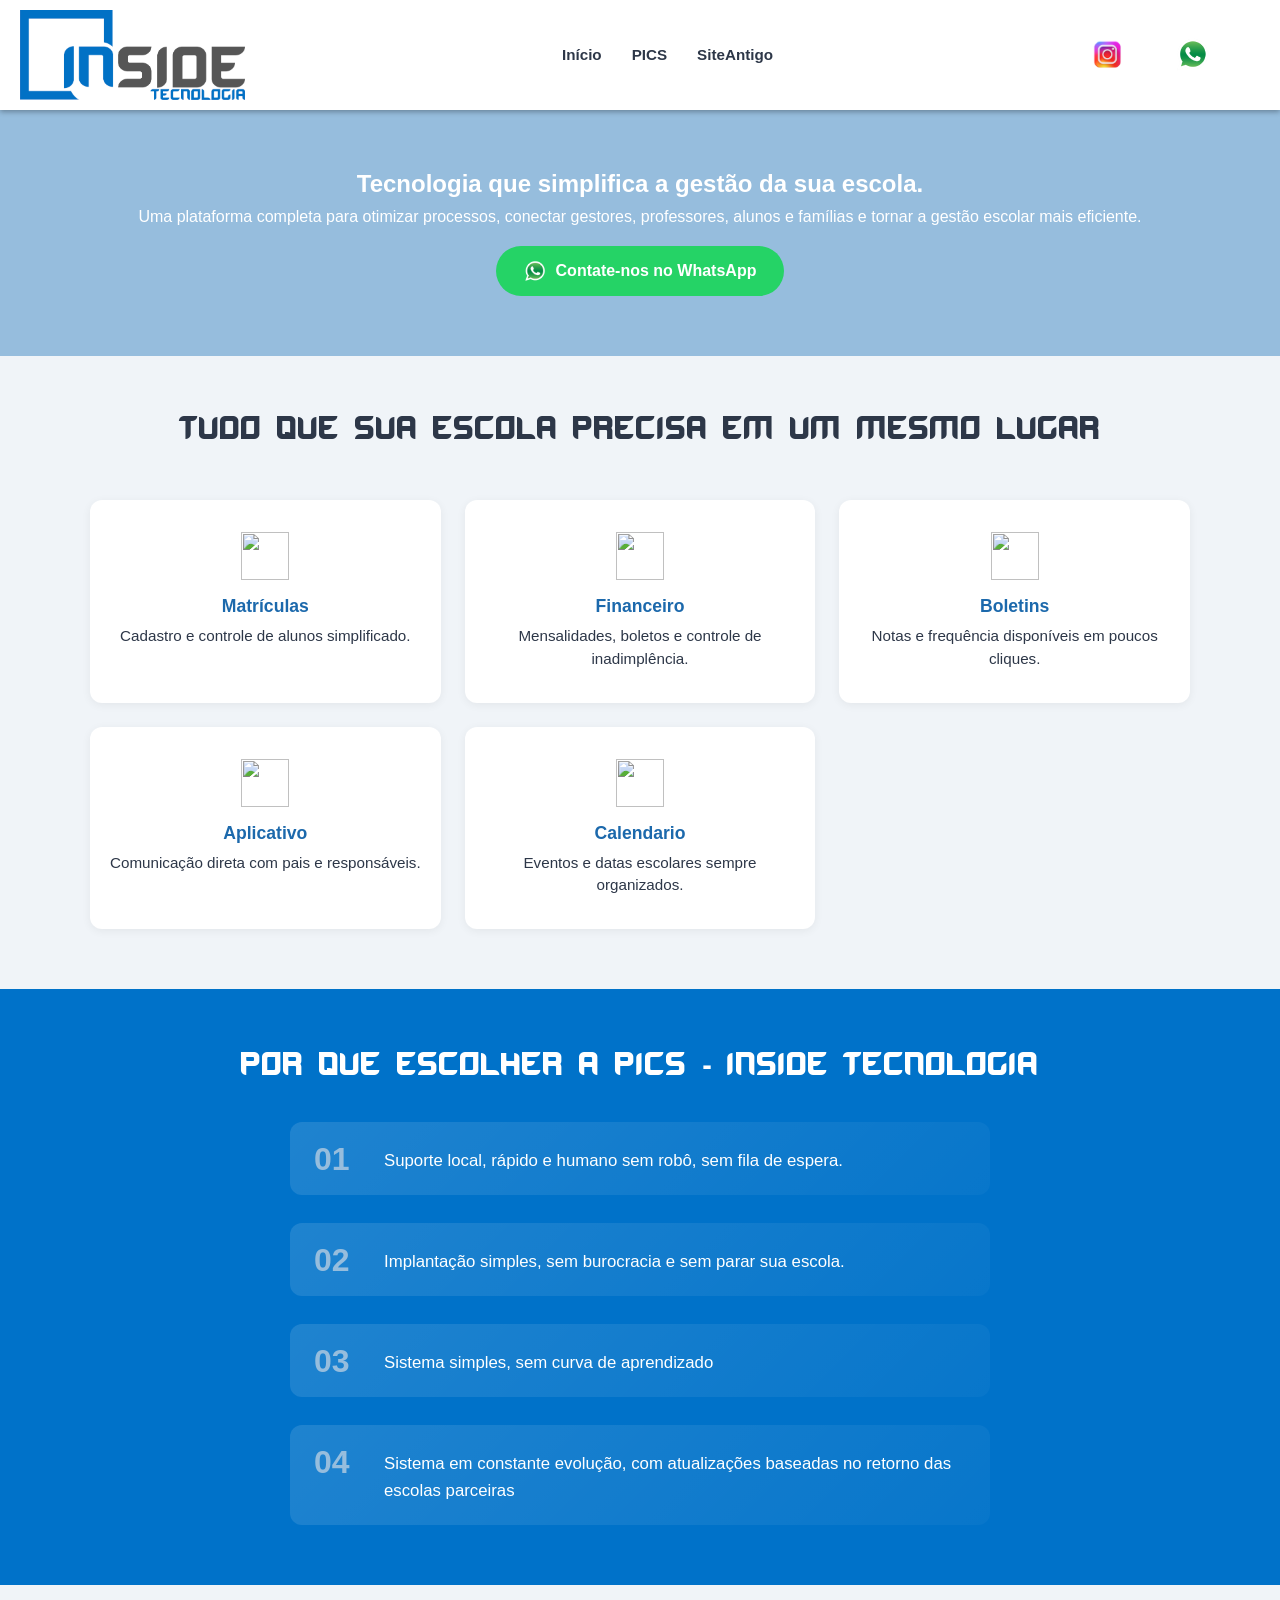
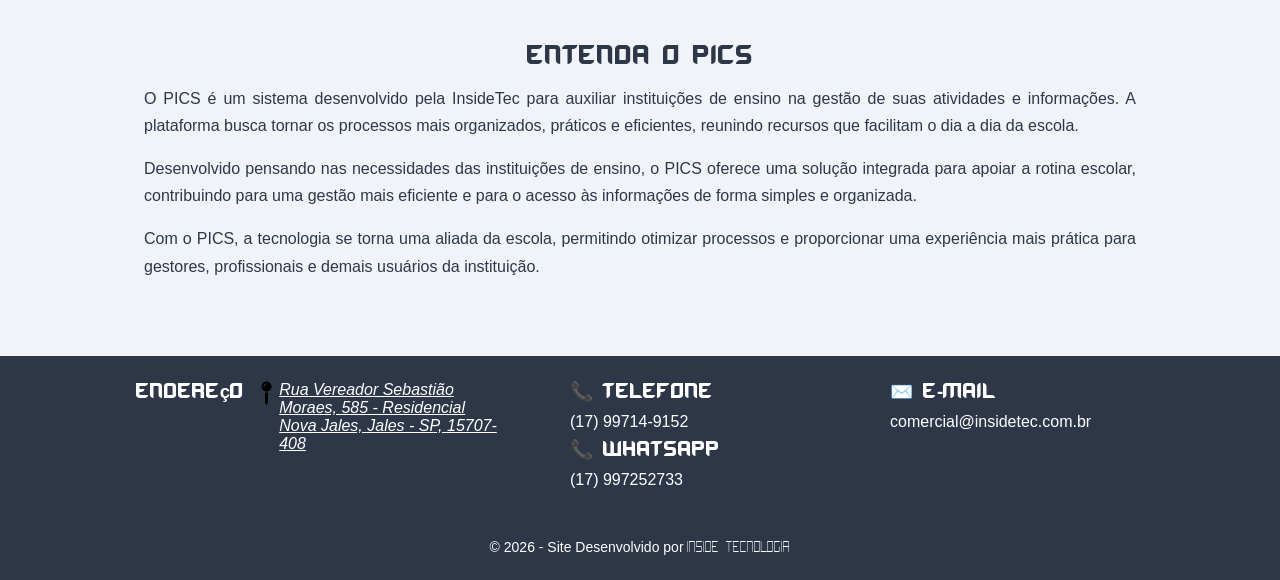
==== pics.html @ 4268ad26 "Feat: some changes" ====
<!DOCTYPE html>
<html lang="pt-br">
<head>
    <meta charset="UTF-8">
    <meta name="viewport" content="width=device-width, initial-scale=1.0">
    <title>PICS — Sistema de Gestão Escolar | Inside Tecnologia</title>
    <link rel="stylesheet" href="style.css">
    <link rel="shortcut icon" href="imgs/favicon.ico" type="image/x-icon">
</head>
<body>
    <header class="animacao-escondida">
        <a href="index.html" class="logo-link">
            <img src="imgs/logo inside alta jpg visualização/inside logotipo azul alta b.png" alt="Logo da empresa Inside Tecnologia" class="logo">
        </a>
        <nav class="menu-principal" id="menuPrincipal">
            <ul>
                <li><a href="index.html#inicio">Início</a></li>
                <li><a href="pics.html">PICS</a></li>
                <li><a href="indexAntigo.html">SiteAntigo</a></li>
            </ul>
        </nav>

        <nav class="social" aria-label="Redes sociais">
            <ul>
                <li>
                    <a href="https://www.instagram.com/insidetec.jales" target="_blank" rel="noopener">
                    <img src="imgs/social/instagram-94.png" alt="Instagram">
                    </a>
                </li>

                <li>
                    <a href="https://wa.me/5517997252733" target="_blank" rel="noopener">
                    <img src="imgs/social/whatsapp-256.png" alt="WhatsApp">
                    </a>
                </li>
            </ul>
        </nav>
        <button class="menu-toggle" id="menuToggle" aria-label="Abrir menu" aria-expanded="false">
            <span></span>
            <span></span>
            <span></span>
        </button>
    </header>
    <main class="animacao-escondida">
        <section class="hero" id="inicio">
            <h2>Tecnologia que simplifica a gestão da sua escola.</h2>
            <p>Uma plataforma completa para otimizar processos, conectar gestores, professores, alunos e famílias e tornar a gestão escolar mais eficiente.</p>
            <a class="btn-whatsapp" href="https://wa.me/5517997252733?text=Ol%C3%A1!%20Gostaria%20de%20saber%20mais%20sobre%20o%20sistema%20PICS%20da%20Inside%20Tecnologia." target="_blank" rel="noopener">
            <img src="imgs/social/whatsapp-256.png" alt="">
            Contate-nos no WhatsApp
            </a>
        </section>

        <section class="funcionalidades animacao-escondida" id="funcionalidades">
            <h2>Tudo que sua escola precisa em um mesmo lugar</h2>
            <div class="cards-container">
                <div class="card">
                <img src="icon-matriculas.svg" alt="">
                <h3>Matrículas</h3>
                <p>Cadastro e controle de alunos simplificado.</p>
                </div>
                <div class="card">
                <img src="icon-matriculas.svg" alt="">
                <h3>Financeiro</h3>
                <p>Mensalidades, boletos e controle de inadimplência.</p>
                </div>
                <div class="card">
                <img src="icon-matriculas.svg" alt="">
                <h3>Boletins</h3>
                <p>Notas e frequência disponíveis em poucos cliques.</p>
                </div>
                <div class="card">
                <img src="icon-matriculas.svg" alt="">
                <h3>Aplicativo</h3>
                <p>Comunicação direta com pais e responsáveis.</p>
                </div>
                <div class="card">
                <img src="icon-matriculas.svg" alt="">
                <h3>Calendario</h3>
                <p>Eventos e datas escolares sempre organizados.</p>
                </div>
            </div>
        </section>

        <section class="diferencial animacao-escondida" id="diferencial">
        <h2>Por que escolher a Pics - Inside Tecnologia</h2>
        <div class="diferencial-lista">
            <div class="diferencial-item">
            <span class="numero">01</span>
            <p>Suporte local, rápido e humano sem robô, sem fila de espera.</p>
            </div>
            <div class="diferencial-item">
            <span class="numero">02</span>
            <p>Implantação simples, sem burocracia e sem parar sua escola.</p>
            </div>
            <div class="diferencial-item">
            <span class="numero">03</span>
            <p>Sistema simples, sem curva de aprendizado</p>
            </div>
            <div class="diferencial-item">
            <span class="numero">04</span>
            <p>Sistema em constante evolução, com atualizações baseadas no retorno das escolas parceiras</p>
            </div>
        </div>
        </section>

        <section id="sobre animacao-escondida" class="sobre-pics">
            <h2>Entenda o PICS</h2>
            <p>
                O PICS é um sistema desenvolvido pela InsideTec para auxiliar
                instituições de ensino na gestão de suas atividades e informações.
                A plataforma busca tornar os processos mais organizados, práticos
                e eficientes, reunindo recursos que facilitam o dia a dia da escola.
            </p>

            <p>
                Desenvolvido pensando nas necessidades das instituições de ensino,
                o PICS oferece uma solução integrada para apoiar a rotina escolar,
                contribuindo para uma gestão mais eficiente e para o acesso às
                informações de forma simples e organizada.
            </p>

            <p>
                Com o PICS, a tecnologia se torna uma aliada da escola, permitindo
                otimizar processos e proporcionar uma experiência mais prática para
                gestores, profissionais e demais usuários da instituição.
            </p>
        </section>
    </main>
    <footer class="animacao-escondida">
        <div class="footer-box">
            <div class="localizacao">
                <h3>Endereço</h3>
                <a href="https://maps.app.goo.gl/W8CzNxkWsUDCcRxC6" target="_blank">
                    <img src="imgs/social/pin.png" alt="Localização da empresa no mapa">

                    <address>Rua Vereador Sebastião Moraes, 585 - Residencial Nova Jales, Jales - SP, 15707-408</address>
                </a>
            </div>

            <div class="footer-section">
                <h3>📞 Telefone</h3>
                <p>(17) 99714-9152</p>
                <h3>📞 WhatsApp</h3>
                <a href="https://wa.me/5517997252733" target="_blank">(17) 997252733</a>
            </div>

            <div class="footer-section">
                <h3>✉️ E-mail</h3>
                <a href="mailto:comercial@insidetec.com.br">
                    comercial@insidetec.com.br
                </a>
            </div>

            <p>&copy; 2026 - Site Desenvolvido por <span class="fonte-marca">Inside Tecnologia</span>
            </p>
        </div>
    </footer>

<script src="script.js"></script>
</body>
</html>
---- style.css ----
@charset "UTF-8";

/* ===== FONTES ===== */
@font-face {
    font-family: 'Aroma';
    src: url('fonts/AROMA-Light.ttf') format('truetype');
    font-weight: 400;
    font-style: normal;
}

@font-face {
    font-family: 'Aroma';
    src: url('fonts/AROMA-Bold.ttf') format('truetype');
    font-weight: 700;
    font-style: normal;
}

/* ===== VARIÁVEIS ===== */
:root {
    --cor0: #1C69AC;
    --cor1: #96bddd;
    --cor2: #0072C9;
    --cor3: #2D3748;
    --cor4: #F0F4F8;

    --fonte-padrao: Arial, Helvetica, sans-serif;
    --fonte-marca: "Aroma", sans-serif;
}

/* ===== RESET ===== */
* {
    margin: 0px;
    padding: 0px;
    box-sizing: border-box;
}

html, body {
    overflow-x: hidden;
    max-width: 100%;
}

body {
    margin: 0;
    padding-top: 100px;
    font-family: var(--fonte-padrao);
}

main {
    margin: 0 auto;
    padding: 0;
}

.fonte-marca {
    font-family: var(--fonte-marca);
}

/* ===== HEADER ===== */
header {
    position: fixed;
    top: 0;
    left: 0;
    min-width: 100%;
    background-color: #ffffff;
    color: rgb(0, 0, 0);
    display: flex;
    align-items: center;
    justify-content: space-between;
    gap: 20px;
    padding: 10px 20px;
    box-shadow: 0 2px 5px rgba(0,0,0,0.3);
    z-index: 1000;
}

header a.logo-link {
    display: flex;
    line-height: 0;
}

header .logo {
    height: auto;
    max-height: 90px;
    width: auto;
    min-width: 30px;
}

/* Menu principal */
.menu-principal ul {
    list-style: none;
    display: flex;
    gap: 30px;
    margin: 0;
    padding: 0;
}

.menu-principal a {
    text-decoration: none;
    color: var(--cor3);
    font-weight: 600;
    font-size: 0.95rem;
}

.menu-principal a:hover {
    color: var(--cor2);
}

/* Botão hambúrguer */
.menu-toggle {
    display: none;
    flex-direction: column;
    justify-content: space-between;
    width: 28px;
    height: 20px;
    background: none;
    border: none;
    cursor: pointer;
    padding: 0;
}

.menu-toggle span {
    display: block;
    height: 3px;
    width: 100%;
    background-color: var(--cor0);
    border-radius: 2px;
}

/* Redes sociais */
nav.social ul {
    list-style: none;
    gap: 50px;
    padding: 0;
    margin: 0;
    margin-top: 2px;
    display: flex;
}

nav.social {
    display: flex;
    align-items: center;
    gap: 50px;
    margin-right: 50px;
}

nav.social a {
    display: inline-block;
    text-decoration: none;
    line-height: 0;
}

nav.social img {
    height: 35px;
    cursor: pointer;
}

/* ===== SEÇÕES (genérico) ===== */
section {
    padding: 60px 20px;
    text-align: center;
}

/* ===== HERO ===== */
section.hero {
    background-color: var(--cor1);
    color: white;
}

.hero h2 {
    padding-bottom: 10px;
}

.btn-whatsapp {
    display: inline-flex;
    align-items: center;
    gap: 10px;
    background-color: #25D366;
    color: white;
    padding: 14px 28px;
    border-radius: 99px;
    text-decoration: none;
    font-weight: bold;
    margin-top: 20px;
}

.btn-whatsapp:hover {
    background-color: #1DA851;
}

.btn-whatsapp img {
    height: 22px;
    width: 22px;
}

/* ===== FUNCIONALIDADES (pics.html) ===== */
section.funcionalidades {
    background-color: var(--cor4);
    color: var(--cor2);
}

.funcionalidades h2 {
    font-family: var(--fonte-marca);
    color: var(--cor3);
    padding-bottom: 60px;
    font-size: 1.8rem;
}

/* ===== CARDS (genérico) ===== */
.cards-container {
    display: grid;
    grid-template-columns: repeat(3, 1fr);
    gap: 24px;
    max-width: 1100px;
    margin: 0 auto;
}

.card {
    display: flex;
    flex-direction: column;
    align-items: center;
    background: #ffffff;
    border-radius: 12px;
    padding: 32px 20px;
    box-shadow: 0 2px 10px rgba(0,0,0,0.06);
    transition: transform 0.2s, box-shadow 0.2s;
}

.card:hover {
    transform: translateY(-4px);
    box-shadow: 0 6px 18px rgba(0,0,0,0.1);
}

.card img {
    width: 48px;
    height: 48px;
    margin-bottom: 16px;
}

.card h3 {
    font-size: 1.1rem;
    color: var(--cor0);
    margin-bottom: 8px;
}

.card p {
    font-size: 0.95rem;
    color: var(--cor3);
    line-height: 1.5;
}

.card a {
    color: inherit;
}

/* ===== TRABALHOS (index.html) ===== */
.trabalhos h2 {
    padding-bottom: 20px;
    font-family: var(--fonte-marca);
}

.trabalhos .cards-container {
    grid-template-columns: repeat(4, 1fr);
}

.btn-pics {
    display: inline-flex;
    align-items: center;
    gap: 12px;
    margin-top: 25px;
    padding: 15px 30px;
    background: linear-gradient(135deg, var(--cor1), var(--cor2));
    color: white;
    border-radius: 50px;
    text-decoration: none;
    font-family: var(--fonte-padrao);
    font-weight: bold;
    font-size: 1rem;
    box-shadow: 0 5px 15px rgba(23, 147, 241, 0.3);
    transition: transform 0.2s ease, box-shadow 0.2s ease;
}

.btn-pics span {
    font-size: 1.3rem;
    transition: transform 0.2s ease;
}

.btn-pics:hover {
    transform: translateY(-3px);
    box-shadow: 0 8px 20px rgba(0, 114, 201, 0.4);
}

.btn-pics:hover span {
    transform: translateX(4px);
}

/* ===== DIFERENCIAL ===== */
section.diferencial {
    background-color: var(--cor2);
    color: white;
}

.diferencial h2 {
    font-family: var(--fonte-marca);
    padding-bottom: 40px;
    font-size: 1.8rem;
}

.diferencial-lista {
    max-width: 700px;
    margin: 0 auto;
    display: flex;
    flex-direction: column;
    gap: 28px;
    text-align: left;
}

.diferencial-item {
    display: flex;
    align-items: flex-start;
    gap: 20px;
    background: linear-gradient(135deg, rgba(255,255,255,0.12), rgba(255,255,255,0.03));
    border-radius: 12px;
    padding: 20px 24px;
}

.diferencial-item .numero {
    font-family: var(--fonte-marca);
    font-size: 2rem;
    font-weight: bold;
    color: var(--cor1);
    min-width: 50px;
    line-height: 1;
}

.diferencial-item p {
    font-size: 1.05rem;
    line-height: 1.6;
    padding-top: 6px;
}

/* ===== SOBRE (PICS) ===== */
section.sobre-pics {
    background-color: var(--cor4);
    color: var(--cor3);
}

.sobre-pics h2 {
    padding-bottom: 20px;
    font-family: var(--fonte-marca);
}

.sobre-pics p {
    margin-bottom: 16px;
    line-height: 1.7;
    text-align: justify;
    margin-left: 10%;
    margin-right: 10%;
}

/* ===== SOBRE (institucional) ===== */
section.sobre-nos {
    background-color: var(--cor4);
    color: var(--cor3);
}

.sobre-nos h2 {
    padding-bottom: 20px;
    font-family: var(--fonte-marca);
}

.sobre-nos p {
    margin-bottom: 16px;
    line-height: 1.7;
    text-align: justify;
    margin-left: 10%;
    margin-right: 10%;
}

/* ===== FOOTER ===== */
footer {
    background-color: var(--cor3);
    color: white;
    padding: 5px;
    text-align: center;
}

.footer-box {
    color: white;
    padding: 20px;
    border-radius: 8px;
    max-width: 1100px;
    margin: 0 auto;
    display: grid;
    grid-template-columns: 1.5fr 1fr 1fr;
    gap: 40px;
    text-align: left;
}

.footer-section h3 {
    margin-bottom: 10px;
    font-family: var(--fonte-marca);
}

.footer-section p {
    margin-bottom: 8px;
}

.footer-section a {
    text-decoration: none;
    color: inherit;
}

.localizacao {
    display: flex;
    align-items: flex-start;
    justify-content: center;
    gap: 10px;
    margin-bottom: 10px;
}

.localizacao h3 {
    font-family: var(--fonte-marca);
}

.localizacao img {
    height: 25px;
    cursor: pointer;
}

.localizacao a {
    max-width: 250px;
    display: flex;
    flex-shrink: 0;
    color: inherit;
}

.footer-copy {
    font-size: 14px;
    margin-top: 10px;
}

.footer-box > p {
    grid-column: 1 / -1;
    text-align: center;
    font-size: 14px;
    margin-top: 10px;
}

/* ===== ANIMAÇÕES ===== */
@keyframes fadeIn {
    from { opacity: 0; transform: translateY(20px); }
    to { opacity: 1; transform: translateY(0); }
}

.animacao-escondida {
    opacity: 0;
    transition: opacity 0.3s ease;
}

.animacao-escondida.aparecer {
    animation: fadeIn 1s ease-out forwards;
}

/* RESPONSIVO — MOBILE (max-width: 768px) */
@media (max-width: 768px) {

    /* Header */
    body {
        padding-top: 100px;
    }

    header {
        flex-wrap: wrap;
        justify-content: flex-start;
    }

    header .logo {
        max-width: none;
        max-height: 45px;
    }

    .menu-toggle {
        display: flex;
        flex-shrink: 0;
        width: 26px;
        height: 20px;
    }

    .menu-principal {
        display: none;
        width: 100%;
        order: 3;
    }

    .menu-principal.aberto {
        display: block;
    }

    .menu-principal ul {
        flex-direction: column;
        gap: 0;
        text-align: center;
    }

    .menu-principal li {
        border-top: 1px solid #eee;
    }

    .menu-principal a {
        display: block;
        padding: 14px 0;
    }

    nav.social {
        margin-left: auto;
        margin-right: 0px;
        flex-shrink: 0;
    }

    nav.social ul {
        gap: 20px;
    }
    nav.social img {
        height: 32px;
    }

    /* Cards */
    .cards-container {
        grid-template-columns: 1fr;
        justify-items: center;
    }

    .card {
        width: 100%;
        max-width: 340px;
    }

    /* Diferencial */
    .diferencial-item {
        gap: 14px;
    }

    .diferencial-item .numero {
        font-size: 1.6rem;
        min-width: 40px;
    }

    /*Footer*/
    .footer-box {
    grid-template-columns: 1fr;
    gap: 24px;
    text-align: center;
    }

    .localizacao {
        flex-direction: column;
        align-items: center;
    }

    .localizacao a {
        max-width: 100%;
        flex-direction: column;
        align-items: center;
        text-align: center;
    }
}

/* ===== RESPONSIVO — TRABALHOS (index.html) ===== */
@media (max-width: 900px) {
    .trabalhos .cards-container {
        grid-template-columns: repeat(2, 1fr);
    }
}

@media (max-width: 480px) {
    .trabalhos .cards-container {
        grid-template-columns: 1fr;
    }
}
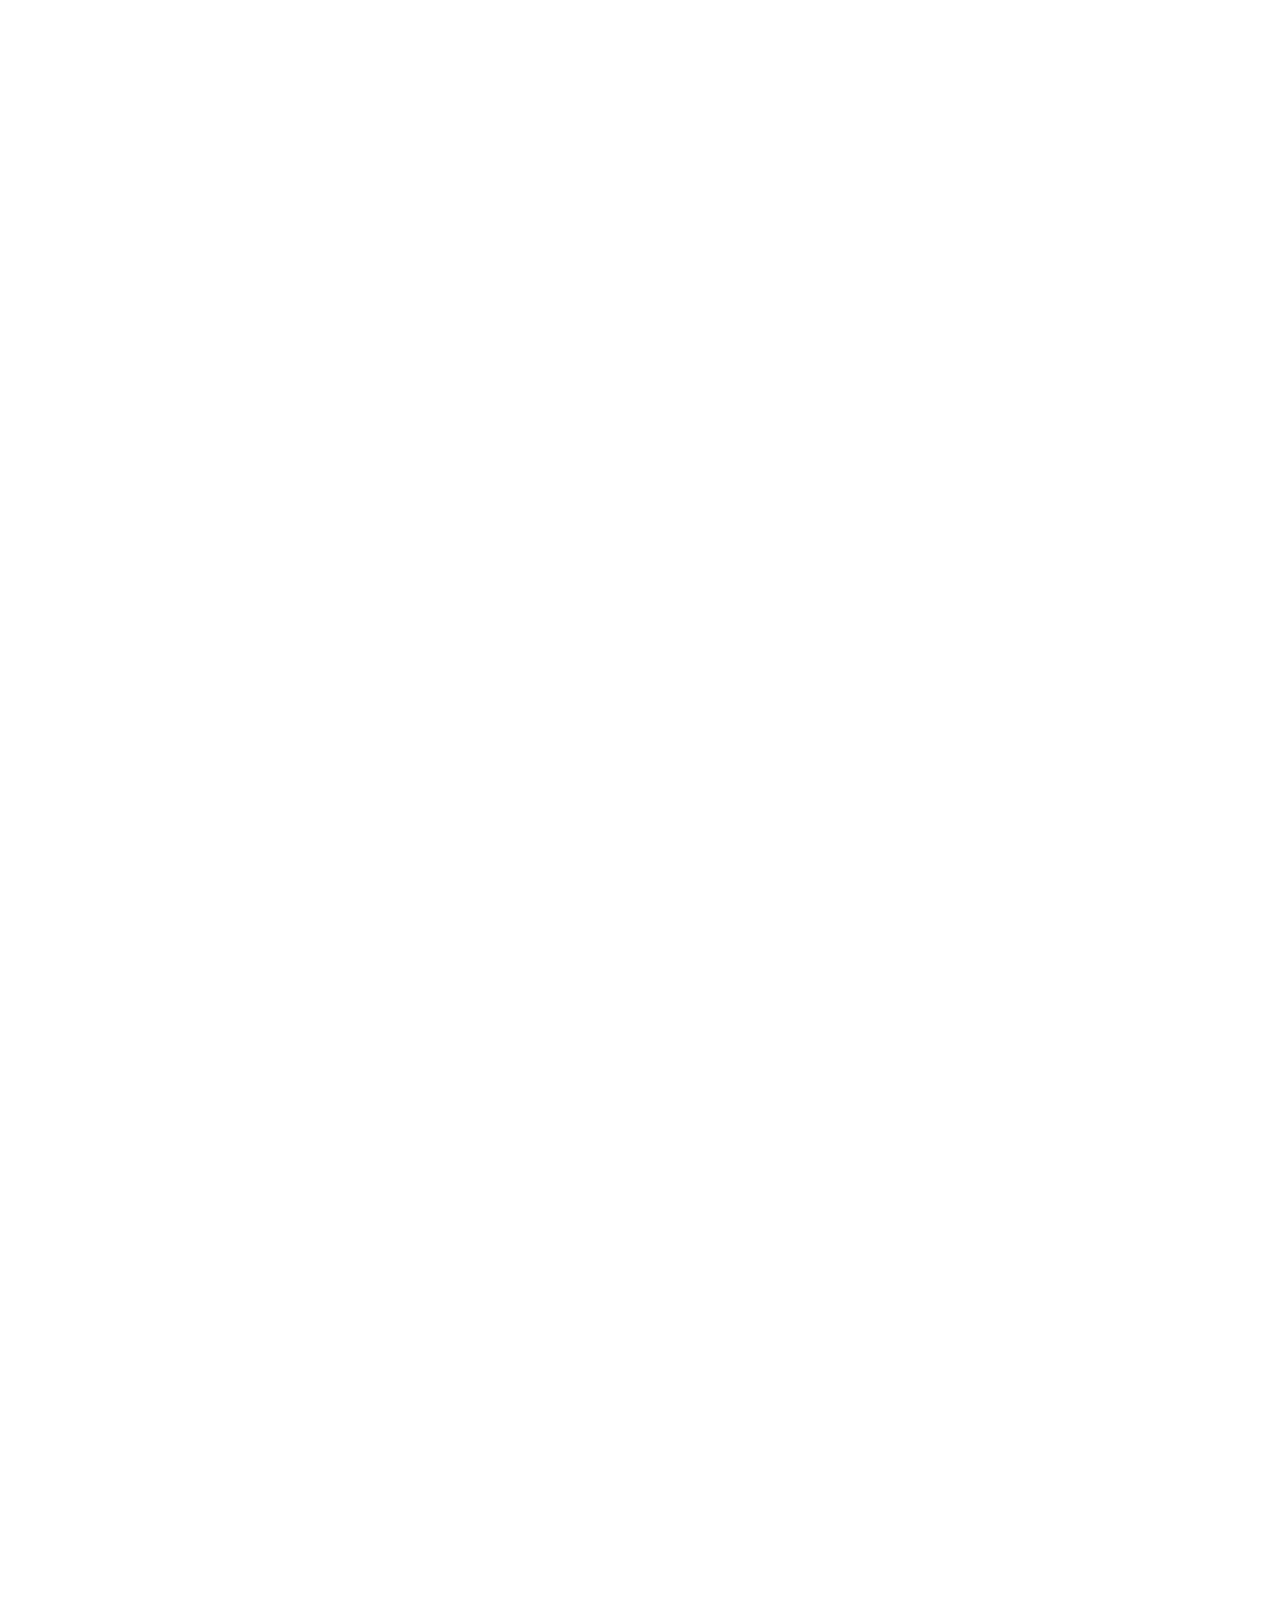
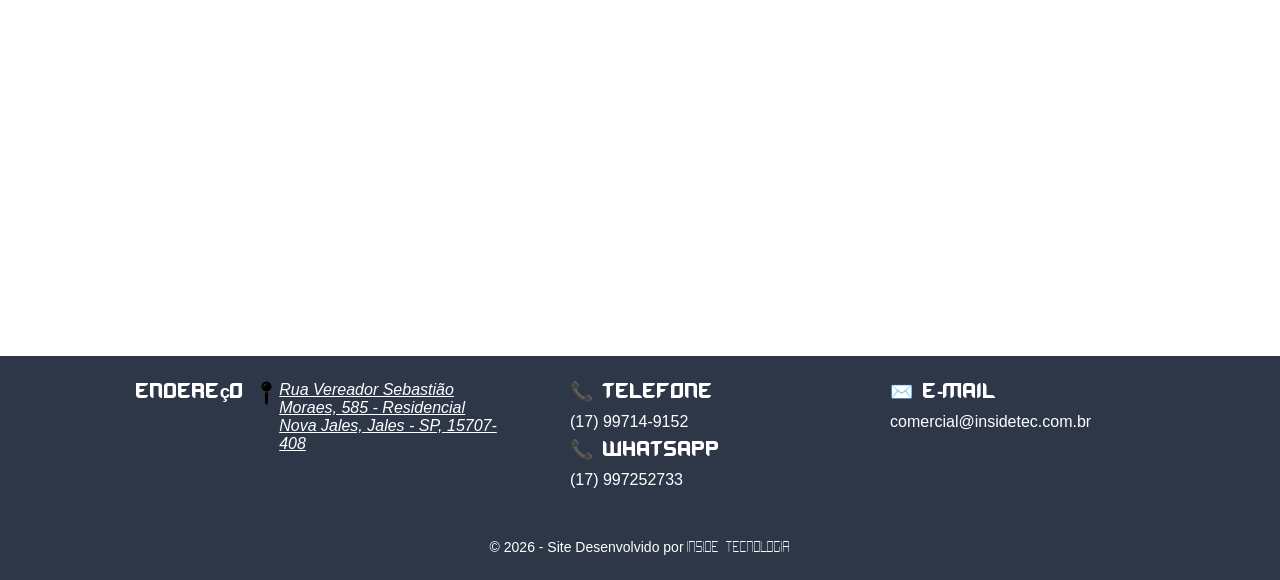
==== commit 9c693d2c: "feat: changes" ====
--- a/pics.html
+++ b/pics.html
@@ -59,22 +59,22 @@
                 <h3>Matrículas</h3>
                 <p>Cadastro e controle de alunos simplificado.</p>
                 </div>
-                <div class="card">
+                <div class="card animacao-escondida">
                 <img src="icon-matriculas.svg" alt="">
                 <h3>Financeiro</h3>
                 <p>Mensalidades, boletos e controle de inadimplência.</p>
                 </div>
-                <div class="card">
+                <div class="card animacao-escondida">
                 <img src="icon-matriculas.svg" alt="">
                 <h3>Boletins</h3>
                 <p>Notas e frequência disponíveis em poucos cliques.</p>
                 </div>
-                <div class="card">
+                <div class="card animacao-escondida">
                 <img src="icon-matriculas.svg" alt="">
                 <h3>Aplicativo</h3>
                 <p>Comunicação direta com pais e responsáveis.</p>
                 </div>
-                <div class="card">
+                <div class="card animacao-escondida">
                 <img src="icon-matriculas.svg" alt="">
                 <h3>Calendario</h3>
                 <p>Eventos e datas escolares sempre organizados.</p>
@@ -85,19 +85,19 @@
         <section class="diferencial animacao-escondida" id="diferencial">
         <h2>Por que escolher a Pics - Inside Tecnologia</h2>
         <div class="diferencial-lista">
-            <div class="diferencial-item">
+            <div class="diferencial-item animacao-escondida">
             <span class="numero">01</span>
             <p>Suporte local, rápido e humano sem robô, sem fila de espera.</p>
             </div>
-            <div class="diferencial-item">
+            <div class="diferencial-item animacao-escondida">
             <span class="numero">02</span>
             <p>Implantação simples, sem burocracia e sem parar sua escola.</p>
             </div>
-            <div class="diferencial-item">
+            <div class="diferencial-item animacao-escondida">
             <span class="numero">03</span>
             <p>Sistema simples, sem curva de aprendizado</p>
             </div>
-            <div class="diferencial-item">
+            <div class="diferencial-item animacao-escondida">
             <span class="numero">04</span>
             <p>Sistema em constante evolução, com atualizações baseadas no retorno das escolas parceiras</p>
             </div>
--- a/style.css
+++ b/style.css
@@ -249,6 +249,12 @@
 .card a {
     color: inherit;
 }
+
+.card:nth-child(1) { transition-delay: 0s; }
+.card:nth-child(2) { transition-delay: 0.2s; }
+.card:nth-child(3) { transition-delay: 0.4s; }
+.card:nth-child(4) { transition-delay: 0.6s; }
+.card:nth-child(5) { transition-delay: 0.8s; }
 
 /* ===== TRABALHOS (index.html) ===== */
 .trabalhos h2 {
@@ -314,7 +320,7 @@
 
 .diferencial-item {
     display: flex;
-    align-items: flex-start;
+    align-items: center;
     gap: 20px;
     background: linear-gradient(135deg, rgba(255,255,255,0.12), rgba(255,255,255,0.03));
     border-radius: 12px;
@@ -335,6 +341,11 @@
     line-height: 1.6;
     padding-top: 6px;
 }
+
+.diferencial-item:nth-child(1) { transition-delay: 0s; }
+.diferencial-item:nth-child(2) { transition-delay: 0.2s; }
+.diferencial-item:nth-child(3) { transition-delay: 0.4s; }
+.diferencial-item:nth-child(4) { transition-delay: 0.6s; }
 
 /* ===== SOBRE (PICS) ===== */
 section.sobre-pics {
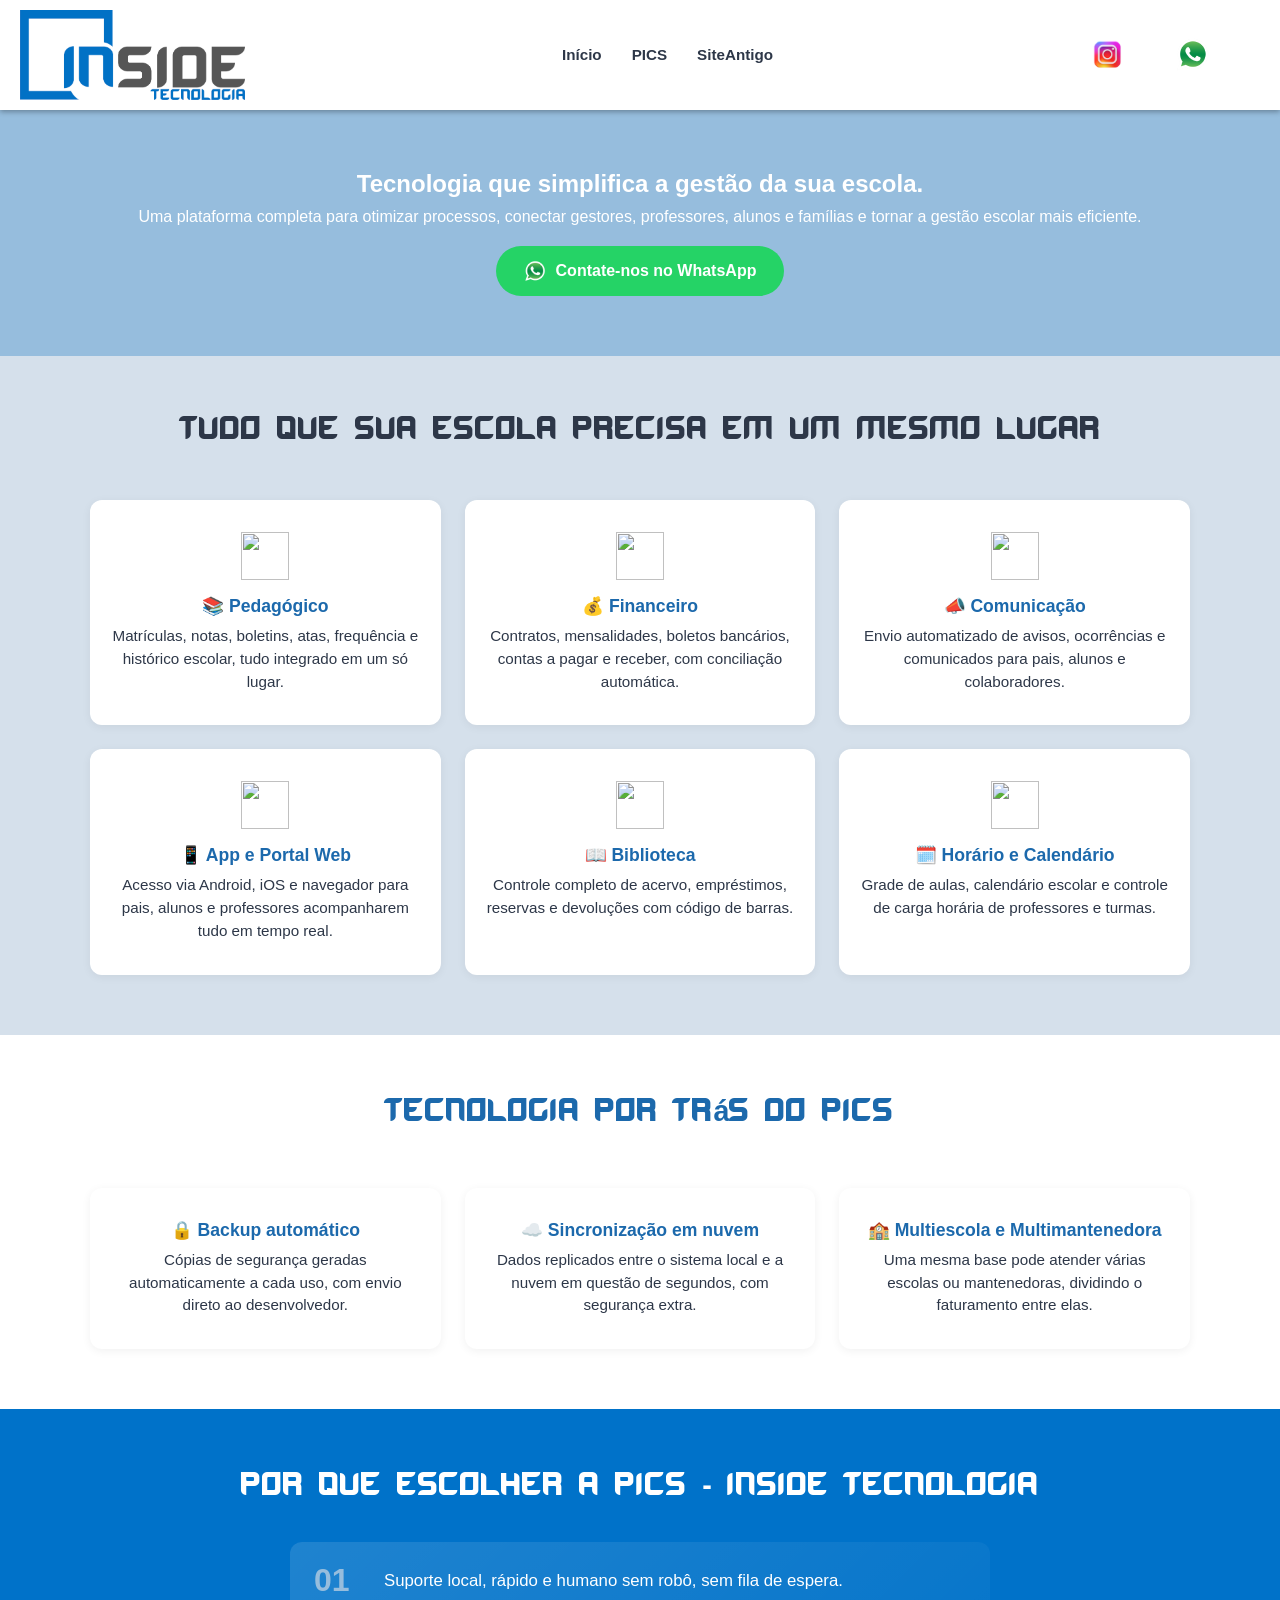
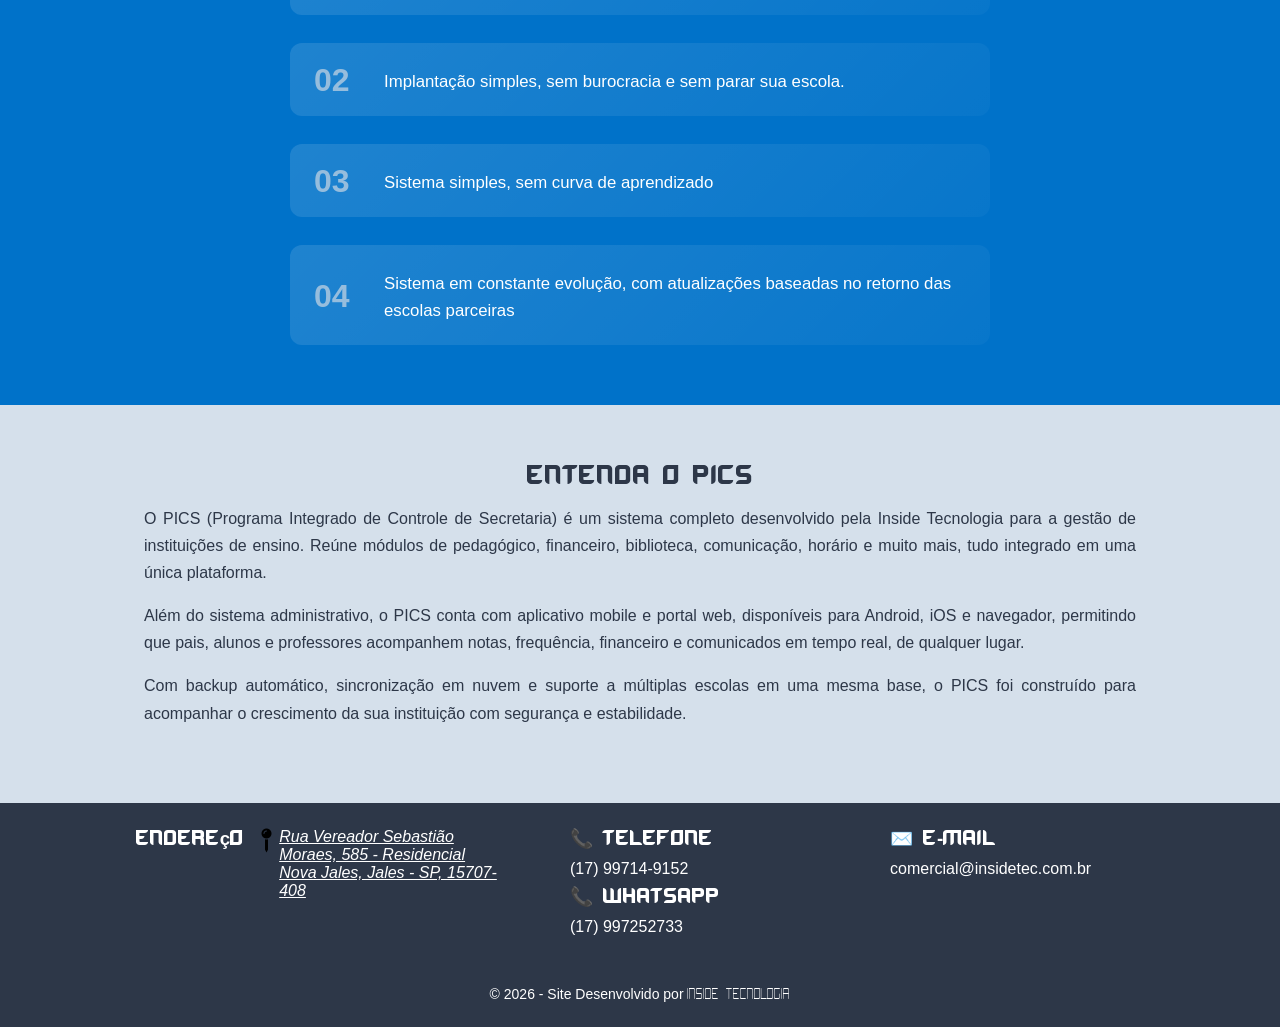
==== commit 51fca235: "feat: a lot of changes" ====
--- a/pics.html
+++ b/pics.html
@@ -54,31 +54,63 @@
         <section class="funcionalidades animacao-escondida" id="funcionalidades">
             <h2>Tudo que sua escola precisa em um mesmo lugar</h2>
             <div class="cards-container">
+                <div class="card animacao-escondida">
+                    <img src="icon-matriculas.svg" alt="">
+                    <h3>📚 Pedagógico</h3>
+                    <p>Matrículas, notas, boletins, atas, frequência e histórico escolar, tudo integrado em um só lugar.</p>
+                </div>
+
+                <div class="card animacao-escondida">
+                    <img src="icon-matriculas.svg" alt="">
+                    <h3>💰 Financeiro</h3>
+                    <p>Contratos, mensalidades, boletos bancários, contas a pagar e receber, com conciliação automática.</p>
+                </div>
+
+                <div class="card animacao-escondida">
+                    <img src="icon-matriculas.svg" alt="">
+                    <h3>📣 Comunicação</h3>
+                    <p>Envio automatizado de avisos, ocorrências e comunicados para pais, alunos e colaboradores.</p>
+                </div>
+
+                <div class="card animacao-escondida">
+                    <img src="icon-matriculas.svg" alt="">
+                    <h3>📱 App e Portal Web</h3>
+                    <p>Acesso via Android, iOS e navegador para pais, alunos e professores acompanharem tudo em tempo real.</p>
+                </div>
+
+                <div class="card animacao-escondida">
+                    <img src="icon-matriculas.svg" alt="">
+                    <h3>📖 Biblioteca</h3>
+                    <p>Controle completo de acervo, empréstimos, reservas e devoluções com código de barras.</p>
+                </div>
+
+                <div class="card animacao-escondida">
+                    <img src="icon-matriculas.svg" alt="">
+                    <h3>🗓️ Horário e Calendário</h3>
+                    <p>Grade de aulas, calendário escolar e controle de carga horária de professores e turmas.</p>
+                </div>
+            </div>
+        </section>
+        
+        <section class="tecnologia animacao-escondida" id="tecnologia">
+            <h2>Tecnologia por trás do PICS</h2>
+            <div class="cards-container">
+
                 <div class="card">
-                <img src="icon-matriculas.svg" alt="">
-                <h3>Matrículas</h3>
-                <p>Cadastro e controle de alunos simplificado.</p>
+                    <h3>🔒 Backup automático</h3>
+                    <p>Cópias de segurança geradas automaticamente a cada uso, com envio direto ao desenvolvedor.</p>
                 </div>
-                <div class="card animacao-escondida">
-                <img src="icon-matriculas.svg" alt="">
-                <h3>Financeiro</h3>
-                <p>Mensalidades, boletos e controle de inadimplência.</p>
+
+                <div class="card">
+                    <h3>☁️ Sincronização em nuvem</h3>
+                    <p>Dados replicados entre o sistema local e a nuvem em questão de segundos, com segurança extra.</p>
                 </div>
-                <div class="card animacao-escondida">
-                <img src="icon-matriculas.svg" alt="">
-                <h3>Boletins</h3>
-                <p>Notas e frequência disponíveis em poucos cliques.</p>
+
+                <div class="card">
+                    <h3>🏫 Multiescola e Multimantenedora</h3>
+                    <p>Uma mesma base pode atender várias escolas ou mantenedoras, dividindo o faturamento entre elas.</p>
                 </div>
-                <div class="card animacao-escondida">
-                <img src="icon-matriculas.svg" alt="">
-                <h3>Aplicativo</h3>
-                <p>Comunicação direta com pais e responsáveis.</p>
-                </div>
-                <div class="card animacao-escondida">
-                <img src="icon-matriculas.svg" alt="">
-                <h3>Calendario</h3>
-                <p>Eventos e datas escolares sempre organizados.</p>
-                </div>
+
             </div>
         </section>
 
@@ -104,26 +136,24 @@
         </div>
         </section>
 
-        <section id="sobre animacao-escondida" class="sobre-pics">
+        <section class="sobre-pics animacao-escondida" id="sobre">
             <h2>Entenda o PICS</h2>
             <p>
-                O PICS é um sistema desenvolvido pela InsideTec para auxiliar
-                instituições de ensino na gestão de suas atividades e informações.
-                A plataforma busca tornar os processos mais organizados, práticos
-                e eficientes, reunindo recursos que facilitam o dia a dia da escola.
+                O PICS (Programa Integrado de Controle de Secretaria) é um sistema completo desenvolvido
+                pela Inside Tecnologia para a gestão de instituições de ensino. Reúne módulos de pedagógico,
+                financeiro, biblioteca, comunicação, horário e muito mais, tudo integrado em uma única plataforma.
             </p>
 
             <p>
-                Desenvolvido pensando nas necessidades das instituições de ensino,
-                o PICS oferece uma solução integrada para apoiar a rotina escolar,
-                contribuindo para uma gestão mais eficiente e para o acesso às
-                informações de forma simples e organizada.
+                Além do sistema administrativo, o PICS conta com aplicativo mobile e portal web, disponíveis
+                para Android, iOS e navegador, permitindo que pais, alunos e professores acompanhem notas,
+                frequência, financeiro e comunicados em tempo real, de qualquer lugar.
             </p>
 
             <p>
-                Com o PICS, a tecnologia se torna uma aliada da escola, permitindo
-                otimizar processos e proporcionar uma experiência mais prática para
-                gestores, profissionais e demais usuários da instituição.
+                Com backup automático, sincronização em nuvem e suporte a múltiplas escolas em uma mesma base,
+                o PICS foi construído para acompanhar o crescimento da sua instituição com segurança e
+                estabilidade.
             </p>
         </section>
     </main>
--- a/style.css
+++ b/style.css
@@ -21,7 +21,7 @@
     --cor1: #96bddd;
     --cor2: #0072C9;
     --cor3: #2D3748;
-    --cor4: #F0F4F8;
+    --cor4: #d5e0eb;
 
     --fonte-padrao: Arial, Helvetica, sans-serif;
     --fonte-marca: "Aroma", sans-serif;
@@ -203,6 +203,23 @@
     font-size: 1.8rem;
 }
 
+/* ===== Tecnologias (pics.html) ===== */
+section.tecnologia {
+    background-color: #ffffff;
+    color: var(--cor3);
+}
+
+.tecnologia h2 {
+    font-family: var(--fonte-marca);
+    color: var(--cor0);
+    padding-bottom: 60px;
+    font-size: 1.8rem;
+}
+
+.tecnologia .cards-container {
+    grid-template-columns: repeat(3, 1fr);
+}
+
 /* ===== CARDS (genérico) ===== */
 .cards-container {
     display: grid;
@@ -251,10 +268,11 @@
 }
 
 .card:nth-child(1) { transition-delay: 0s; }
-.card:nth-child(2) { transition-delay: 0.2s; }
-.card:nth-child(3) { transition-delay: 0.4s; }
-.card:nth-child(4) { transition-delay: 0.6s; }
-.card:nth-child(5) { transition-delay: 0.8s; }
+.card:nth-child(2) { transition-delay: 1s; }
+.card:nth-child(3) { transition-delay: 2s; }
+.card:nth-child(4) { transition-delay: 3s; }
+.card:nth-child(5) { transition-delay: 4s; }
+.card:nth-child(6) { transition-delay: 5s; }
 
 /* ===== TRABALHOS (index.html) ===== */
 .trabalhos h2 {
@@ -343,9 +361,9 @@
 }
 
 .diferencial-item:nth-child(1) { transition-delay: 0s; }
-.diferencial-item:nth-child(2) { transition-delay: 0.2s; }
-.diferencial-item:nth-child(3) { transition-delay: 0.4s; }
-.diferencial-item:nth-child(4) { transition-delay: 0.6s; }
+.diferencial-item:nth-child(2) { transition-delay: 1s; }
+.diferencial-item:nth-child(3) { transition-delay: 2s; }
+.diferencial-item:nth-child(4) { transition-delay: 3s; }
 
 /* ===== SOBRE (PICS) ===== */
 section.sobre-pics {
@@ -383,6 +401,72 @@
     text-align: justify;
     margin-left: 10%;
     margin-right: 10%;
+}
+
+/* ===== CONTATO ===== */
+section.contato {
+    background-color: var(--cor4);
+    color: var(--cor3);
+}
+
+.contato h2 {
+    font-family: var(--fonte-marca);
+    padding-bottom: 10px;
+}
+
+.contato > p {
+    max-width: 600px;
+    margin: 0 auto 30px;
+    color: var(--cor3);
+}
+
+.form-contato {
+    max-width: 500px;
+    margin: 0 auto;
+    display: flex;
+    flex-direction: column;
+    gap: 16px;
+    text-align: left;
+}
+
+.form-contato input,
+.form-contato textarea {
+    width: 100%;
+    padding: 14px 16px;
+    border: 1px solid #d0d7de;
+    border-radius: 8px;
+    font-family: var(--fonte-padrao);
+    font-size: 1rem;
+    background-color: #ffffff;
+    color: var(--cor3);
+}
+
+.form-contato input:focus,
+.form-contato textarea:focus {
+    outline: none;
+    border-color: var(--cor2);
+    box-shadow: 0 0 0 3px rgba(0, 114, 201, 0.15);
+}
+
+.form-contato textarea {
+    resize: vertical;
+}
+
+.btn-enviar {
+    align-self: center;
+    background-color: var(--cor2);
+    color: white;
+    border: none;
+    padding: 14px 32px;
+    border-radius: 99px;
+    font-weight: bold;
+    font-size: 1rem;
+    cursor: pointer;
+    transition: background-color 0.2s ease;
+}
+
+.btn-enviar:hover {
+    background-color: var(--cor0);
 }
 
 /* ===== FOOTER ===== */
@@ -554,6 +638,12 @@
         min-width: 40px;
     }
 
+    /* Contato email */
+    .btn-enviar {
+    align-self: stretch;
+    text-align: center;
+    }
+
     /*Footer*/
     .footer-box {
     grid-template-columns: 1fr;
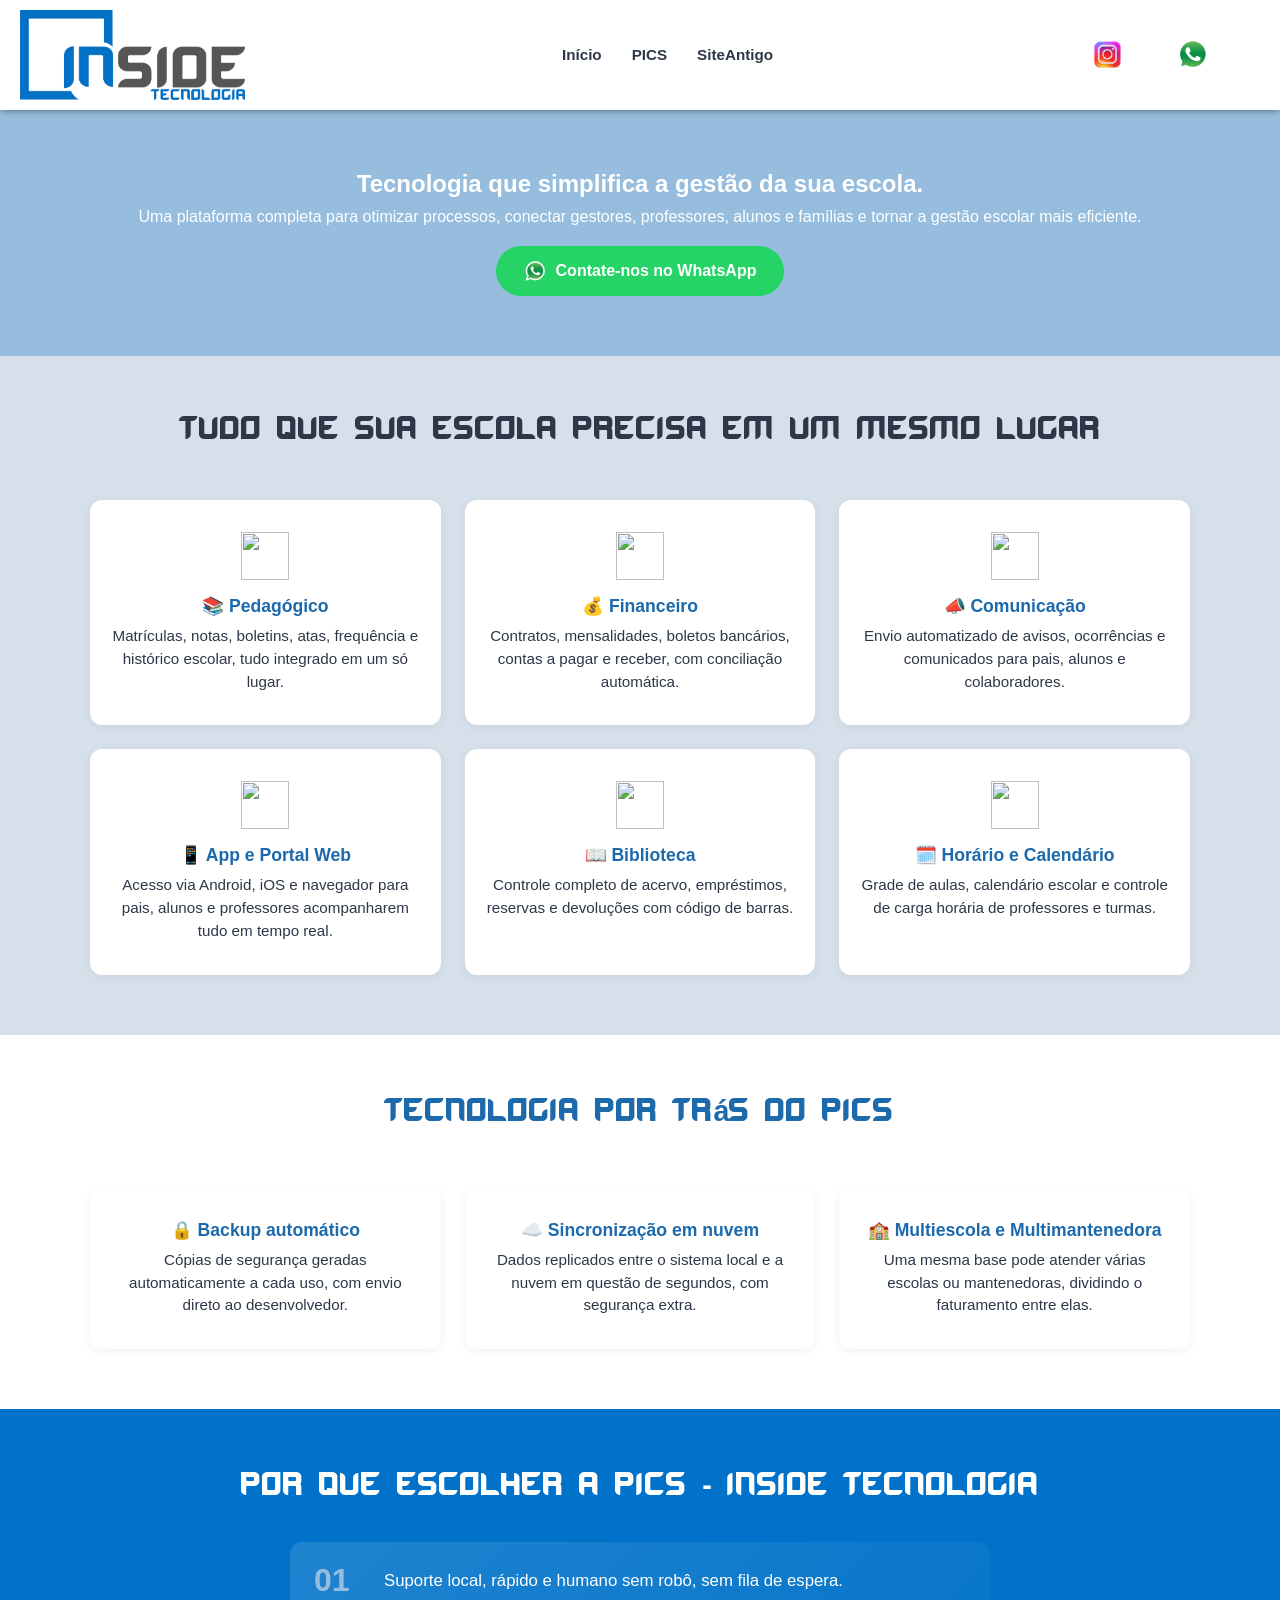
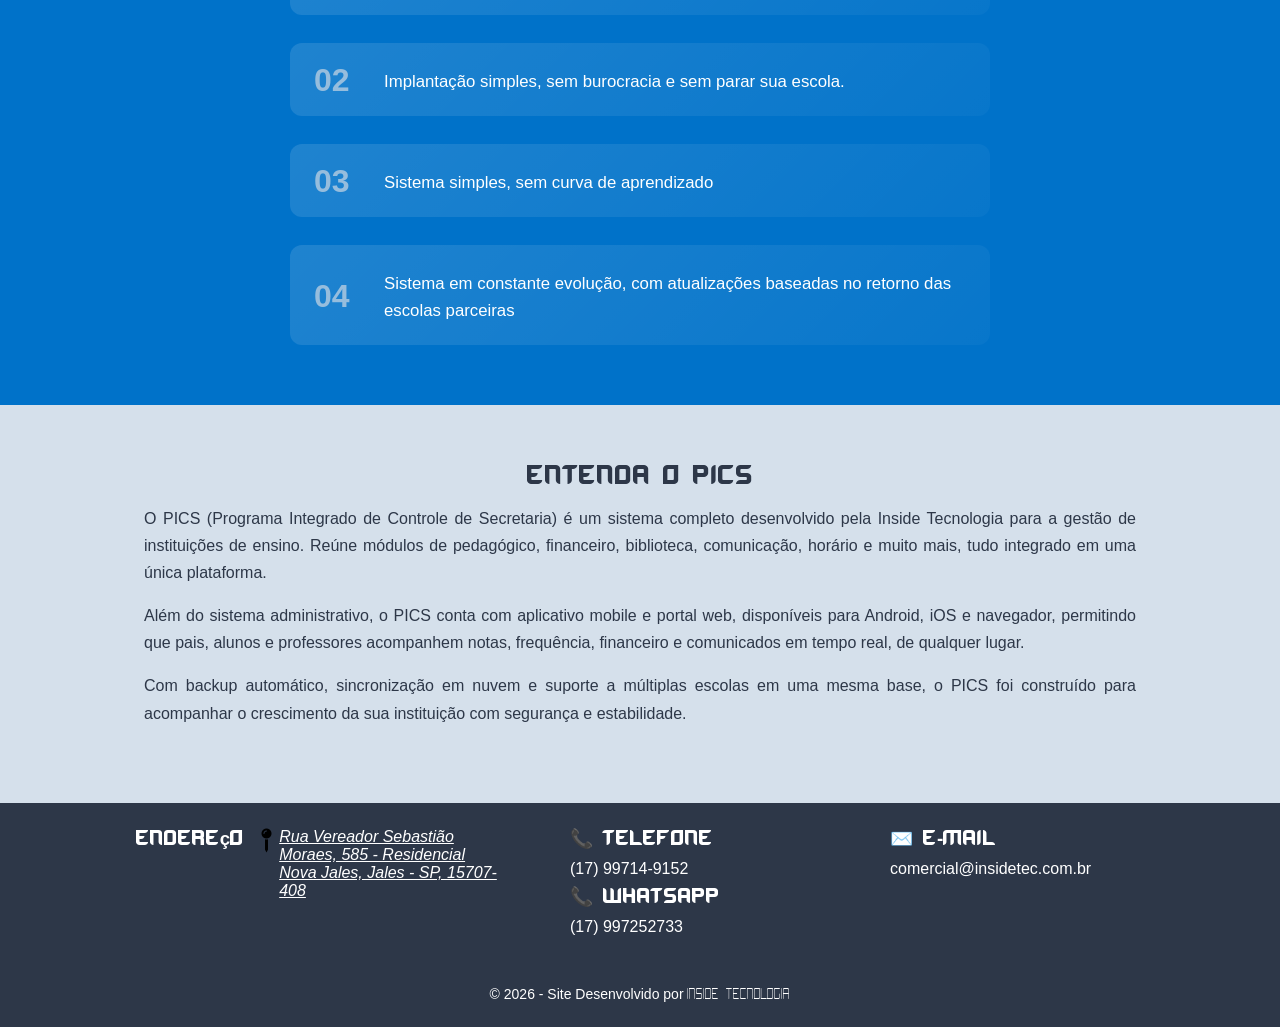
==== commit d6b5c21c: "little changes for debug" ====
--- a/pics.html
+++ b/pics.html
@@ -41,7 +41,7 @@
             <span></span>
         </button>
     </header>
-    <main class="animacao-escondida">
+    <main class="">
         <section class="hero" id="inicio">
             <h2>Tecnologia que simplifica a gestão da sua escola.</h2>
             <p>Uma plataforma completa para otimizar processos, conectar gestores, professores, alunos e famílias e tornar a gestão escolar mais eficiente.</p>
--- a/style.css
+++ b/style.css
@@ -628,6 +628,11 @@
         max-width: 340px;
     }
 
+    /* Tecnologia */
+    .tecnologia .cards-container {
+    grid-template-columns: 1fr;
+    }
+
     /* Diferencial */
     .diferencial-item {
         gap: 14px;
@@ -662,6 +667,12 @@
         align-items: center;
         text-align: center;
     }
+
+
+    /* Anim */
+    .animacao-escondida {
+    opacity: 1;
+    }
 }
 
 /* ===== RESPONSIVO — TRABALHOS (index.html) ===== */
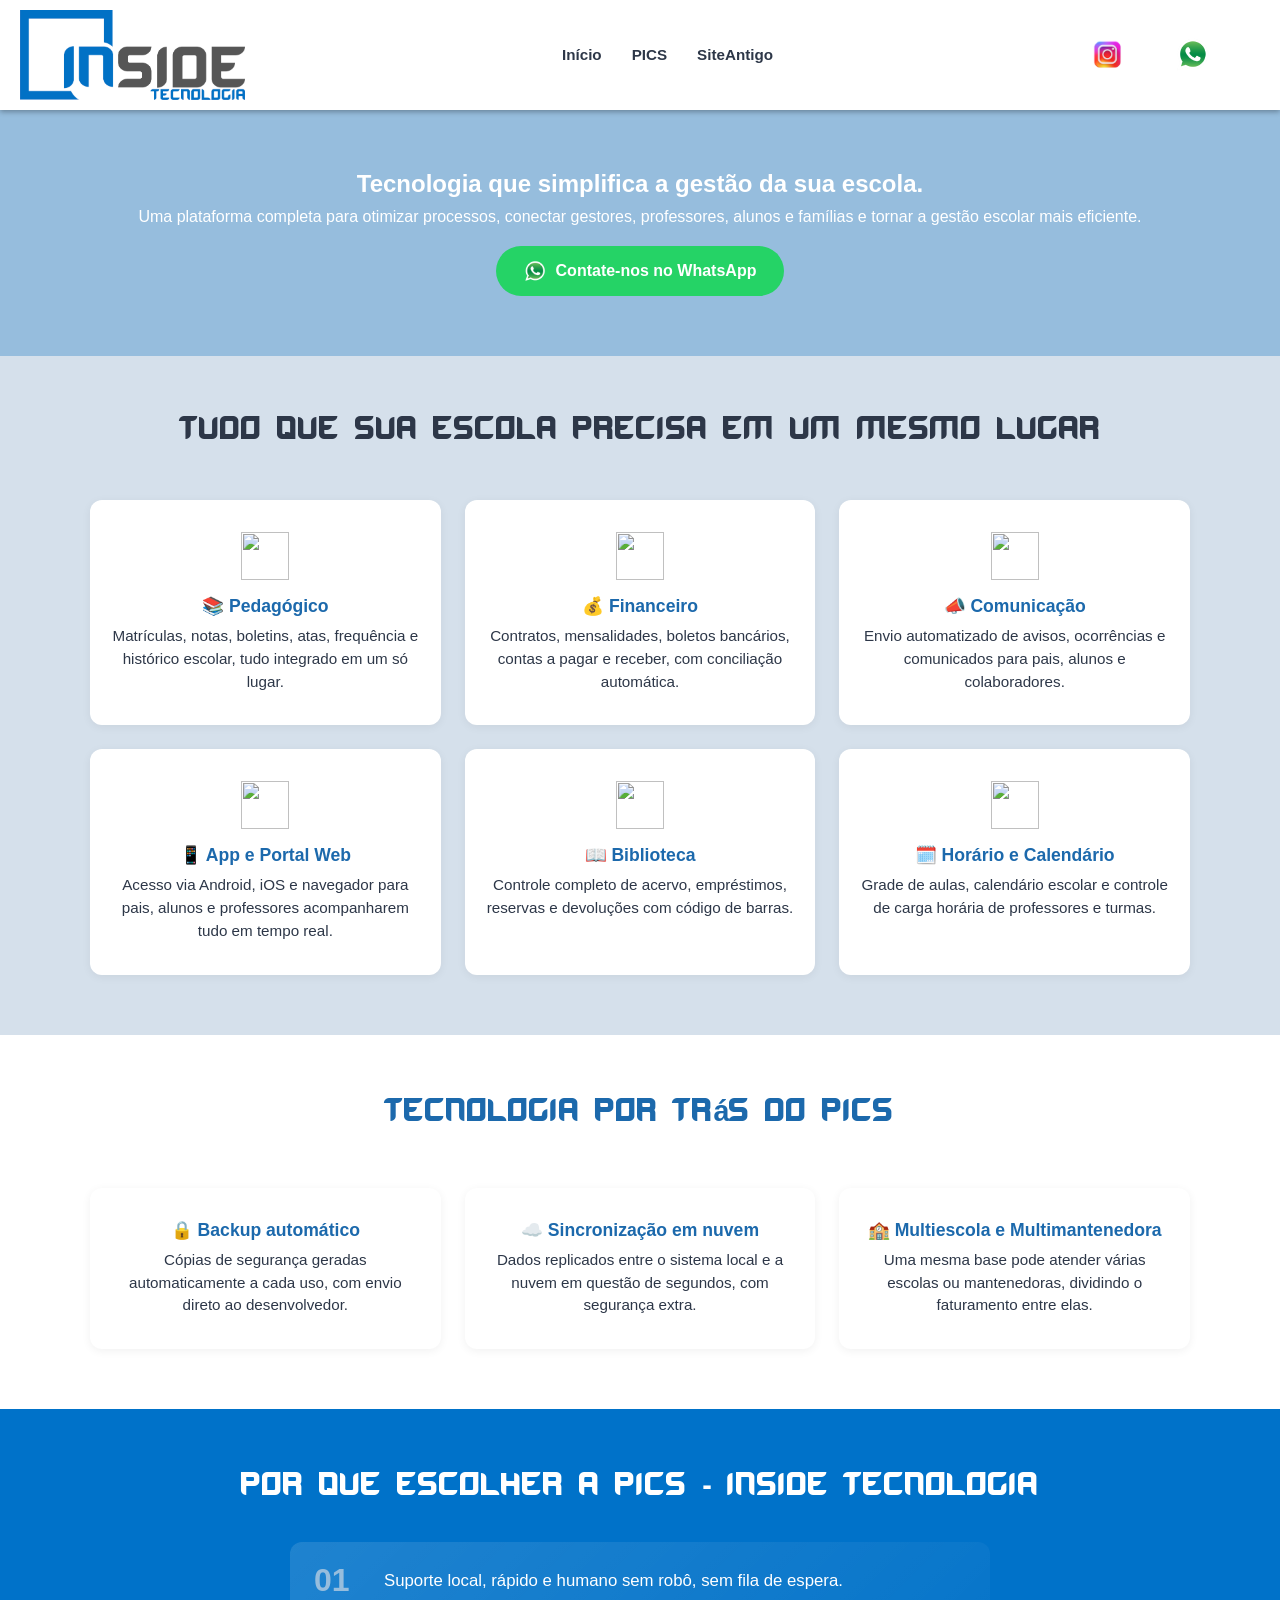
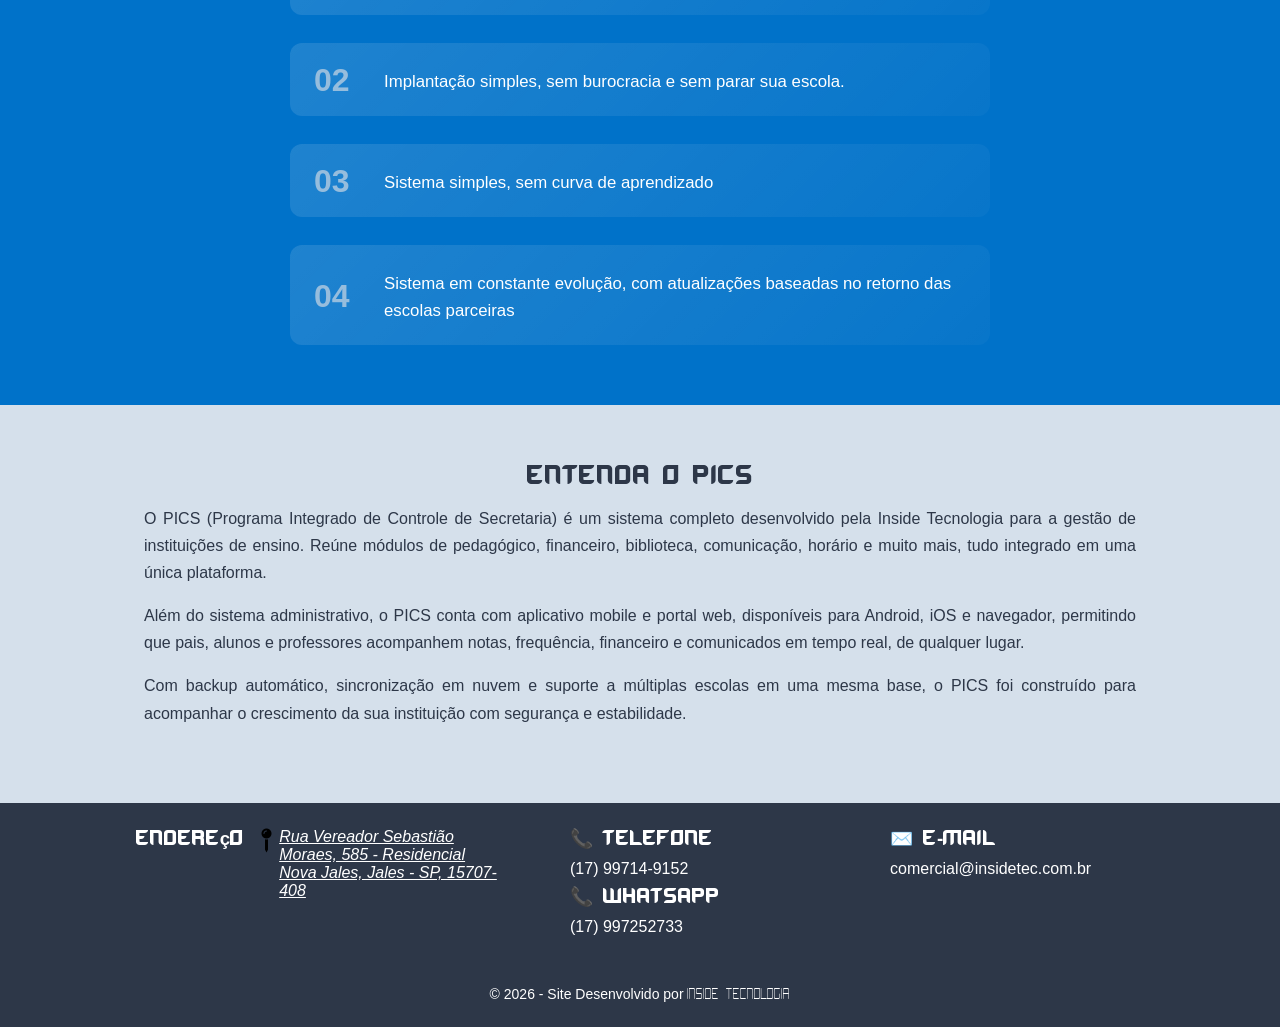
==== commit 5b647cb7: "little changes" ====
--- a/pics.html
+++ b/pics.html
@@ -8,7 +8,7 @@
     <link rel="shortcut icon" href="imgs/favicon.ico" type="image/x-icon">
 </head>
 <body>
-    <header class="animacao-escondida">
+    <header class="">
         <a href="index.html" class="logo-link">
             <img src="imgs/logo inside alta jpg visualização/inside logotipo azul alta b.png" alt="Logo da empresa Inside Tecnologia" class="logo">
         </a>
--- a/style.css
+++ b/style.css
@@ -669,10 +669,11 @@
     }
 
 
-    /* Anim */
+    /* Anim 
     .animacao-escondida {
     opacity: 1;
     }
+    */
 }
 
 /* ===== RESPONSIVO — TRABALHOS (index.html) ===== */
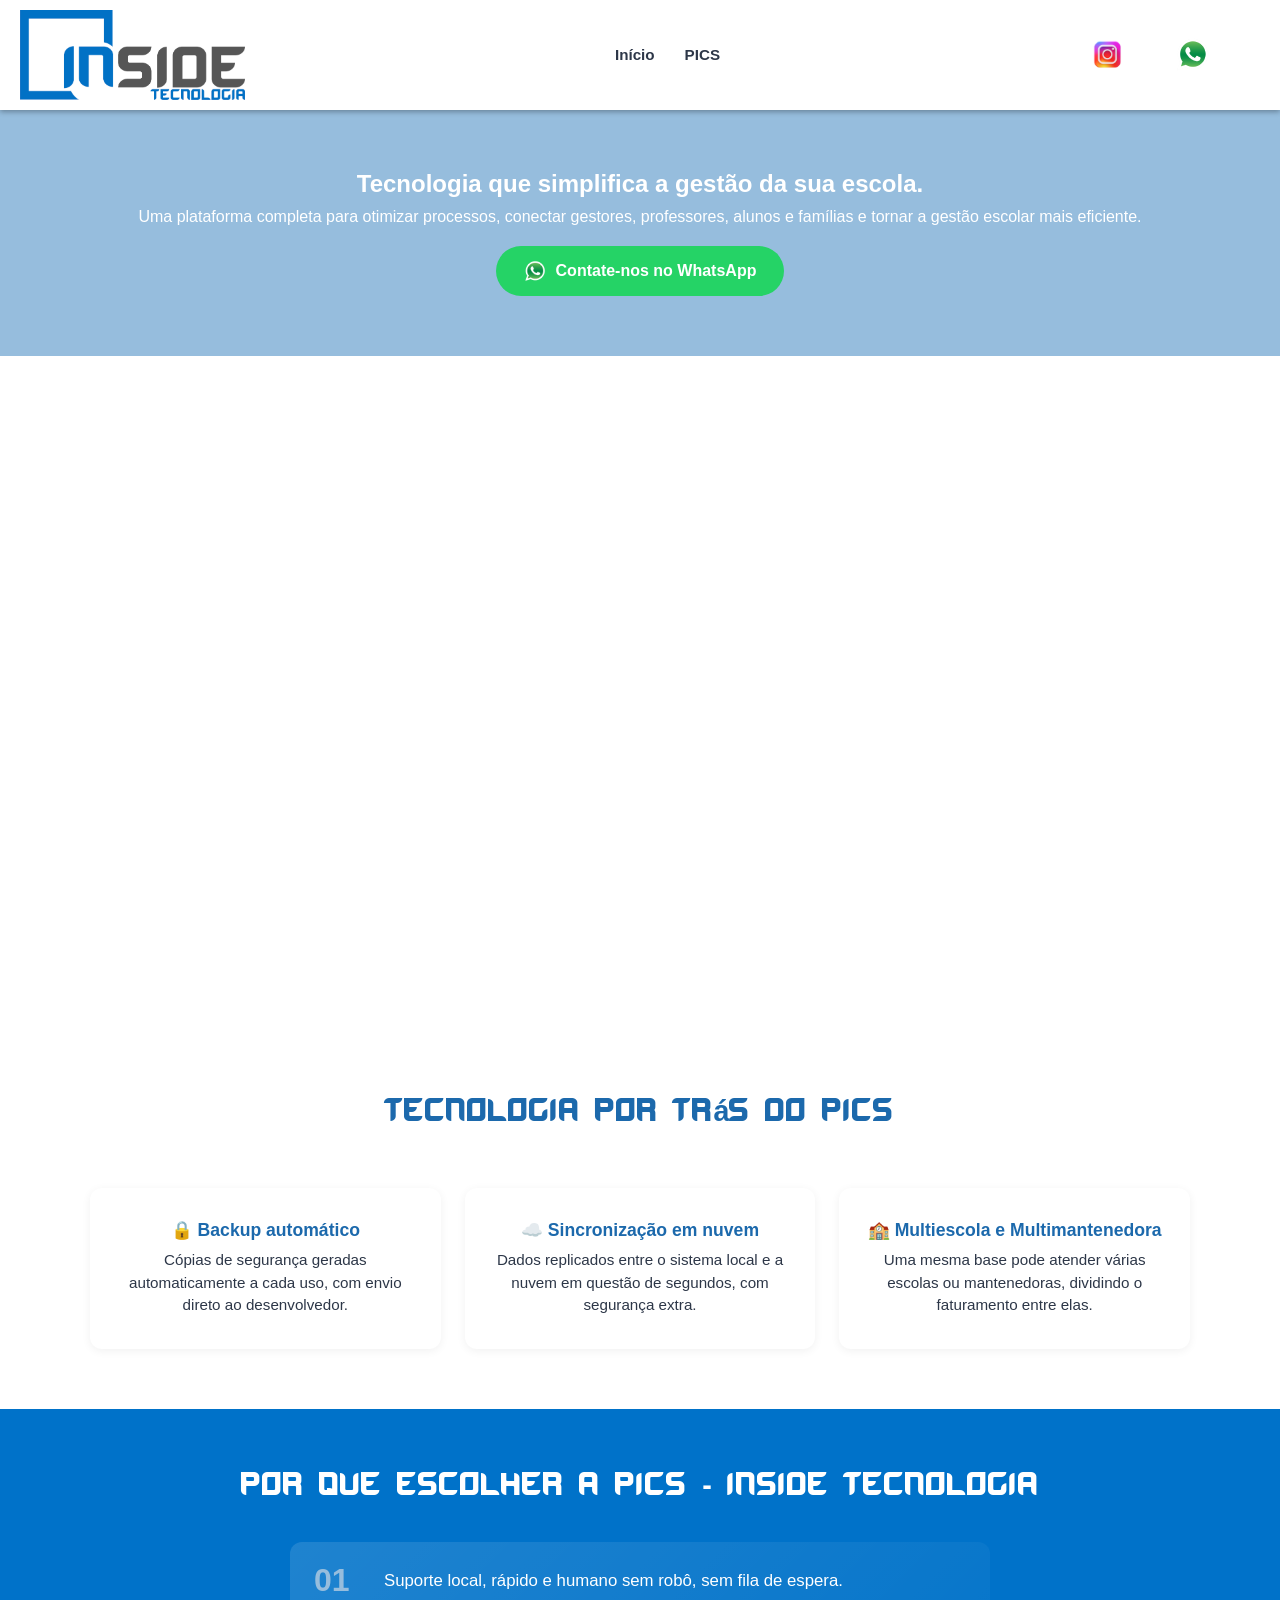
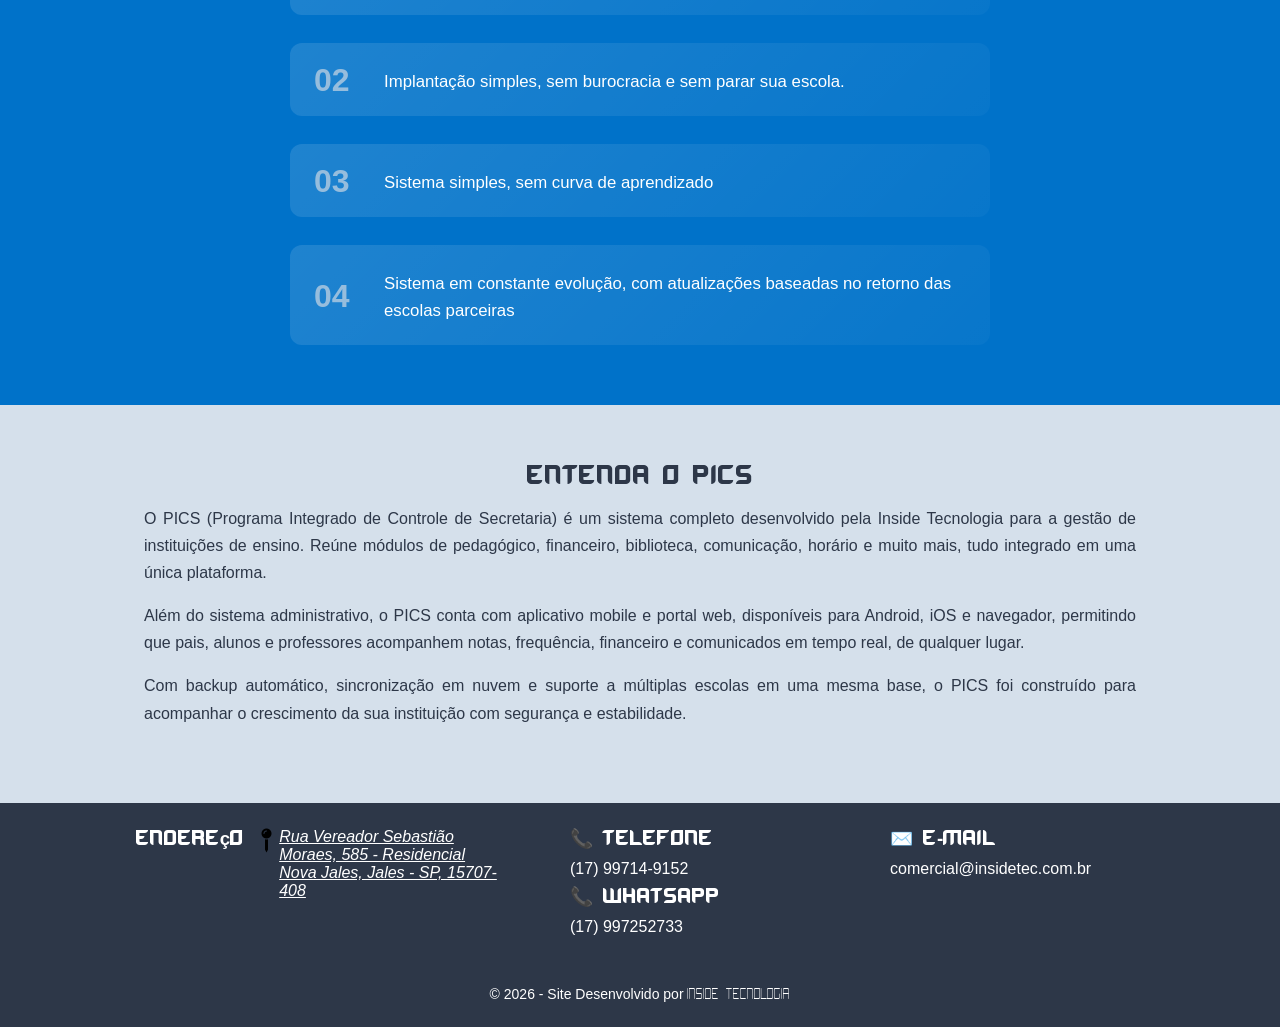
==== commit ec9d0efb: "feat: a lot of changes" ====
--- a/pics.html
+++ b/pics.html
@@ -4,6 +4,32 @@
     <meta charset="UTF-8">
     <meta name="viewport" content="width=device-width, initial-scale=1.0">
     <title>PICS — Sistema de Gestão Escolar | Inside Tecnologia</title>
+    <meta name="description" content="PICS: sistema completo de gestão escolar da Inside Tecnologia. Módulos pedagógico, financeiro, biblioteca, comunicação e app para pais e professores.">
+    
+    <meta property="og:title" content="PICS - Sistema de Gestão Escolar">
+    <meta property="og:description" content="Plataforma completa para gestão escolar: pedagógico, financeiro, comunicação e mais.">
+    <meta property="og:type" content="website">
+    <meta property="og:image" content="imgs/logo inside alta jpg visualização/inside logotipo azul alta b.png">
+    
+    <script type="application/ld+json">
+    {
+        "@context": "https://schema.org",
+        "@type": "LocalBusiness",
+        "name": "Inside Tecnologia",
+        "image": "imgs/logo/inside-logotipo-azul.png",
+        "telephone": "+5517997252733",
+        "email": "comercial@insidetec.com.br",
+        "address": {
+            "@type": "PostalAddress",
+            "streetAddress": "Rua Vereador Sebastião de Moraes, 585",
+            "addressLocality": "Jales",
+            "addressRegion": "SP",
+            "postalCode": "15707-408",
+            "addressCountry": "BR"
+        }
+    }
+    </script>
+
     <link rel="stylesheet" href="style.css">
     <link rel="shortcut icon" href="imgs/favicon.ico" type="image/x-icon">
 </head>
@@ -16,7 +42,6 @@
             <ul>
                 <li><a href="index.html#inicio">Início</a></li>
                 <li><a href="pics.html">PICS</a></li>
-                <li><a href="indexAntigo.html">SiteAntigo</a></li>
             </ul>
         </nav>
 
--- a/style.css
+++ b/style.css
@@ -271,8 +271,8 @@
 .card:nth-child(2) { transition-delay: 1s; }
 .card:nth-child(3) { transition-delay: 2s; }
 .card:nth-child(4) { transition-delay: 3s; }
-.card:nth-child(5) { transition-delay: 4s; }
-.card:nth-child(6) { transition-delay: 5s; }
+.card:nth-child(5) { transition-delay: 3.5s; }
+.card:nth-child(6) { transition-delay: 4s; }
 
 /* ===== TRABALHOS (index.html) ===== */
 .trabalhos h2 {
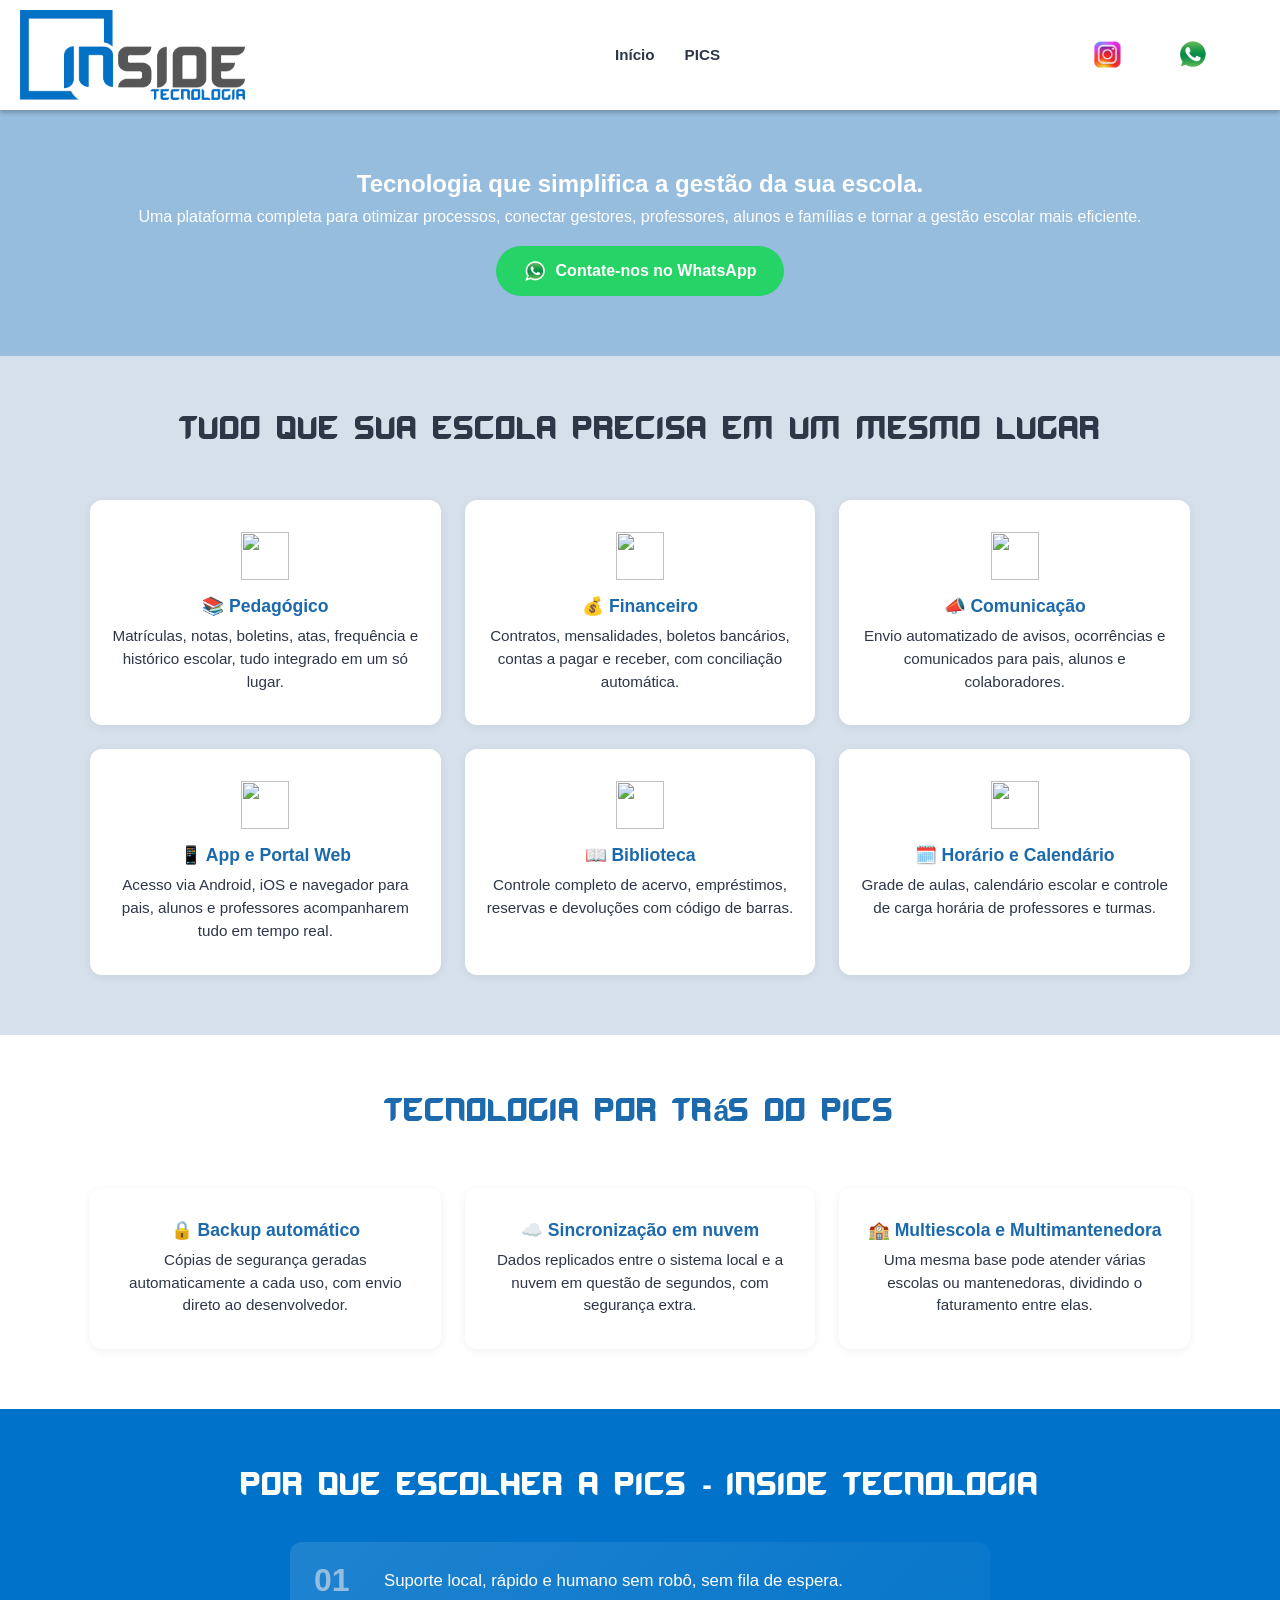
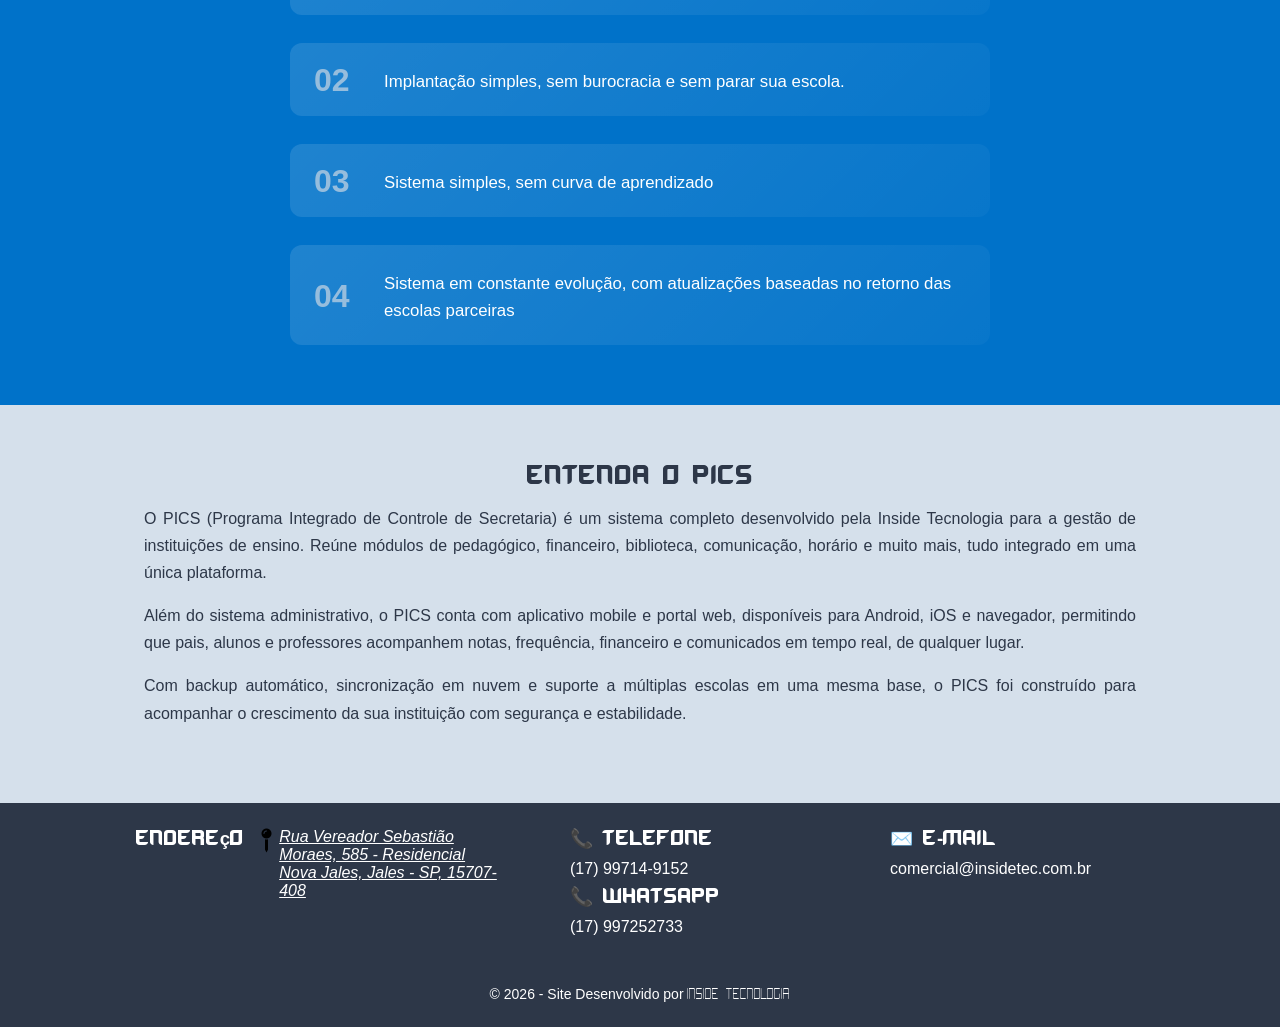
==== commit 1a2f3c5a: "feat: a little changes to go air" ====
--- a/pics.html
+++ b/pics.html
@@ -9,26 +9,7 @@
     <meta property="og:title" content="PICS - Sistema de Gestão Escolar">
     <meta property="og:description" content="Plataforma completa para gestão escolar: pedagógico, financeiro, comunicação e mais.">
     <meta property="og:type" content="website">
-    <meta property="og:image" content="imgs/logo inside alta jpg visualização/inside logotipo azul alta b.png">
-    
-    <script type="application/ld+json">
-    {
-        "@context": "https://schema.org",
-        "@type": "LocalBusiness",
-        "name": "Inside Tecnologia",
-        "image": "imgs/logo/inside-logotipo-azul.png",
-        "telephone": "+5517997252733",
-        "email": "comercial@insidetec.com.br",
-        "address": {
-            "@type": "PostalAddress",
-            "streetAddress": "Rua Vereador Sebastião de Moraes, 585",
-            "addressLocality": "Jales",
-            "addressRegion": "SP",
-            "postalCode": "15707-408",
-            "addressCountry": "BR"
-        }
-    }
-    </script>
+    <meta property="og:image" content="imgs/logo/logo-branca-azpng.png">
 
     <link rel="stylesheet" href="style.css">
     <link rel="shortcut icon" href="imgs/favicon.ico" type="image/x-icon">
@@ -36,7 +17,7 @@
 <body>
     <header class="">
         <a href="index.html" class="logo-link">
-            <img src="imgs/logo inside alta jpg visualização/inside logotipo azul alta b.png" alt="Logo da empresa Inside Tecnologia" class="logo">
+            <img src="imgs/logo/logo-branca-azpng.png" alt="Logo da empresa Inside Tecnologia" class="logo">
         </a>
         <nav class="menu-principal" id="menuPrincipal">
             <ul>
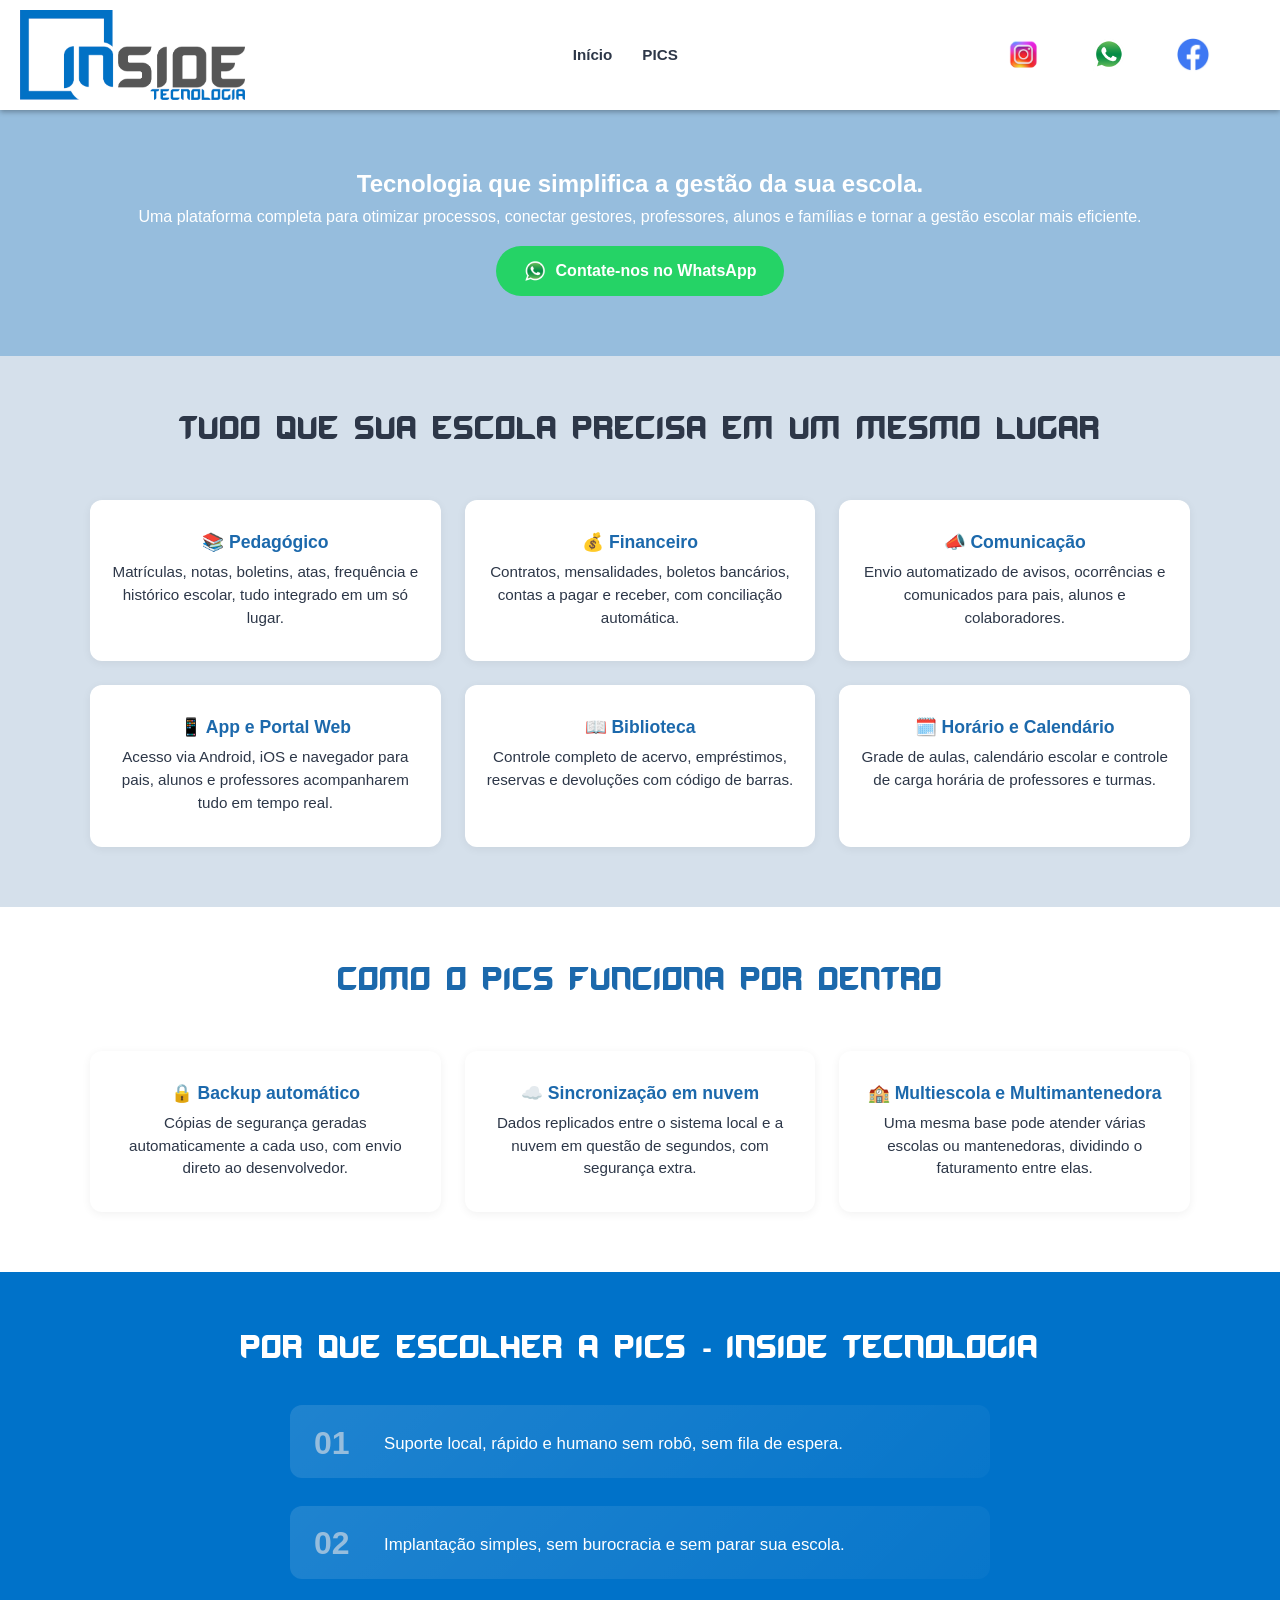
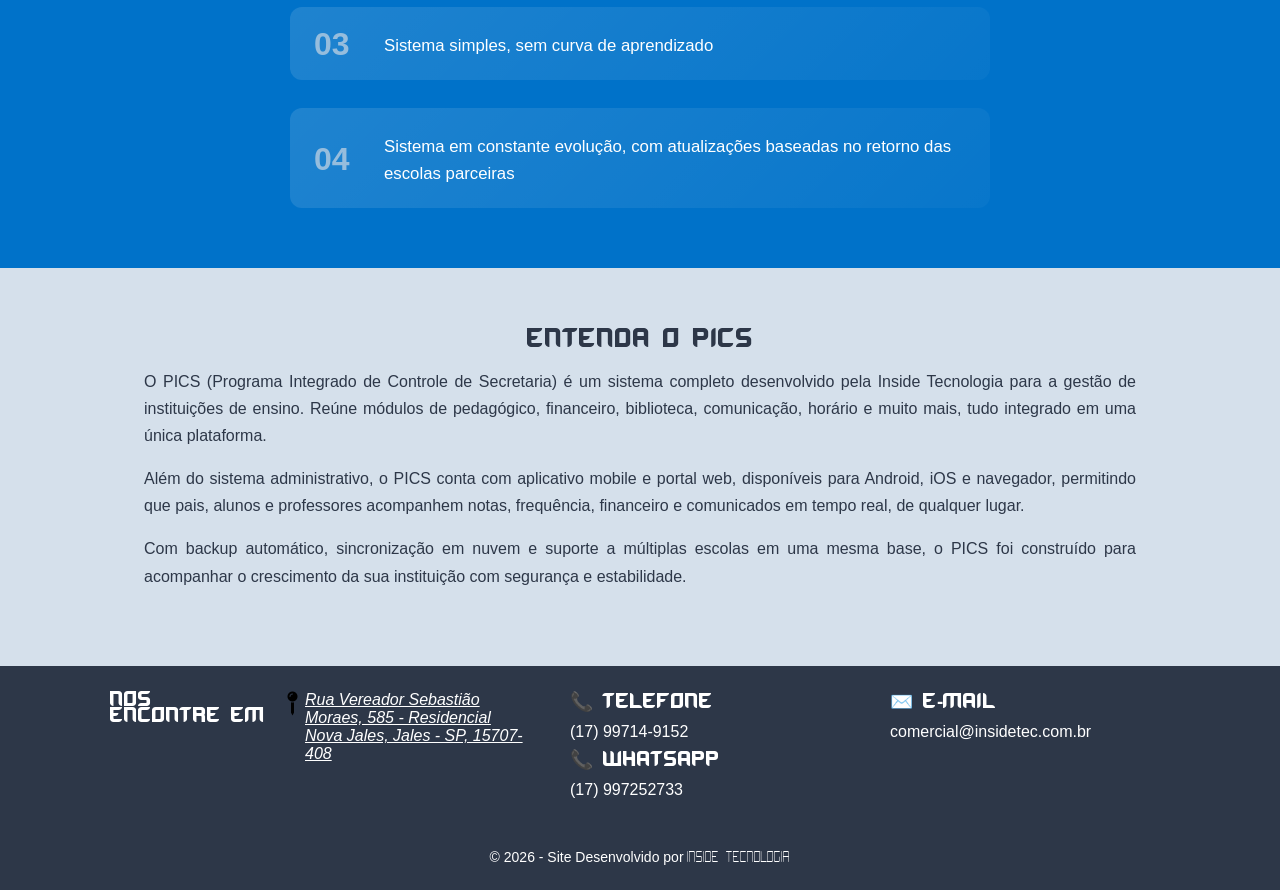
==== commit b8db0409: "feat: some changes" ====
--- a/pics.html
+++ b/pics.html
@@ -16,12 +16,12 @@
 </head>
 <body>
     <header class="">
-        <a href="index.html" class="logo-link">
+        <a href="/" class="logo-link">
             <img src="imgs/logo/logo-branca-azpng.png" alt="Logo da empresa Inside Tecnologia" class="logo">
         </a>
         <nav class="menu-principal" id="menuPrincipal">
             <ul>
-                <li><a href="index.html#inicio">Início</a></li>
+                <li><a href="/">Início</a></li>
                 <li><a href="pics.html">PICS</a></li>
             </ul>
         </nav>
@@ -37,6 +37,12 @@
                 <li>
                     <a href="https://wa.me/5517997252733" target="_blank" rel="noopener">
                     <img src="imgs/social/whatsapp-256.png" alt="WhatsApp">
+                    </a>
+                </li>
+
+                <li>
+                    <a href="https://www.facebook.com/people/Insidetecnologia/61561147435028/" target="_blank" rel="noopener">
+                    <img src="imgs/social/facebook.png" alt="Facebook">
                     </a>
                 </li>
             </ul>
@@ -61,37 +67,31 @@
             <h2>Tudo que sua escola precisa em um mesmo lugar</h2>
             <div class="cards-container">
                 <div class="card animacao-escondida">
-                    <img src="icon-matriculas.svg" alt="">
                     <h3>📚 Pedagógico</h3>
                     <p>Matrículas, notas, boletins, atas, frequência e histórico escolar, tudo integrado em um só lugar.</p>
                 </div>
 
                 <div class="card animacao-escondida">
-                    <img src="icon-matriculas.svg" alt="">
                     <h3>💰 Financeiro</h3>
                     <p>Contratos, mensalidades, boletos bancários, contas a pagar e receber, com conciliação automática.</p>
                 </div>
 
                 <div class="card animacao-escondida">
-                    <img src="icon-matriculas.svg" alt="">
                     <h3>📣 Comunicação</h3>
                     <p>Envio automatizado de avisos, ocorrências e comunicados para pais, alunos e colaboradores.</p>
                 </div>
 
                 <div class="card animacao-escondida">
-                    <img src="icon-matriculas.svg" alt="">
                     <h3>📱 App e Portal Web</h3>
                     <p>Acesso via Android, iOS e navegador para pais, alunos e professores acompanharem tudo em tempo real.</p>
                 </div>
 
                 <div class="card animacao-escondida">
-                    <img src="icon-matriculas.svg" alt="">
                     <h3>📖 Biblioteca</h3>
                     <p>Controle completo de acervo, empréstimos, reservas e devoluções com código de barras.</p>
                 </div>
 
                 <div class="card animacao-escondida">
-                    <img src="icon-matriculas.svg" alt="">
                     <h3>🗓️ Horário e Calendário</h3>
                     <p>Grade de aulas, calendário escolar e controle de carga horária de professores e turmas.</p>
                 </div>
@@ -99,7 +99,7 @@
         </section>
         
         <section class="tecnologia animacao-escondida" id="tecnologia">
-            <h2>Tecnologia por trás do PICS</h2>
+            <h2>Como o PICS funciona por dentro</h2>
             <div class="cards-container">
 
                 <div class="card">
@@ -166,7 +166,7 @@
     <footer class="animacao-escondida">
         <div class="footer-box">
             <div class="localizacao">
-                <h3>Endereço</h3>
+                <h3>Nos encontre em</h3>
                 <a href="https://maps.app.goo.gl/W8CzNxkWsUDCcRxC6" target="_blank">
                     <img src="imgs/social/pin.png" alt="Localização da empresa no mapa">
 
--- a/style.css
+++ b/style.css
@@ -611,10 +611,10 @@
     }
 
     nav.social ul {
-        gap: 20px;
+        gap: 12px;
     }
     nav.social img {
-        height: 32px;
+        height: 28px;
     }
 
     /* Cards */
